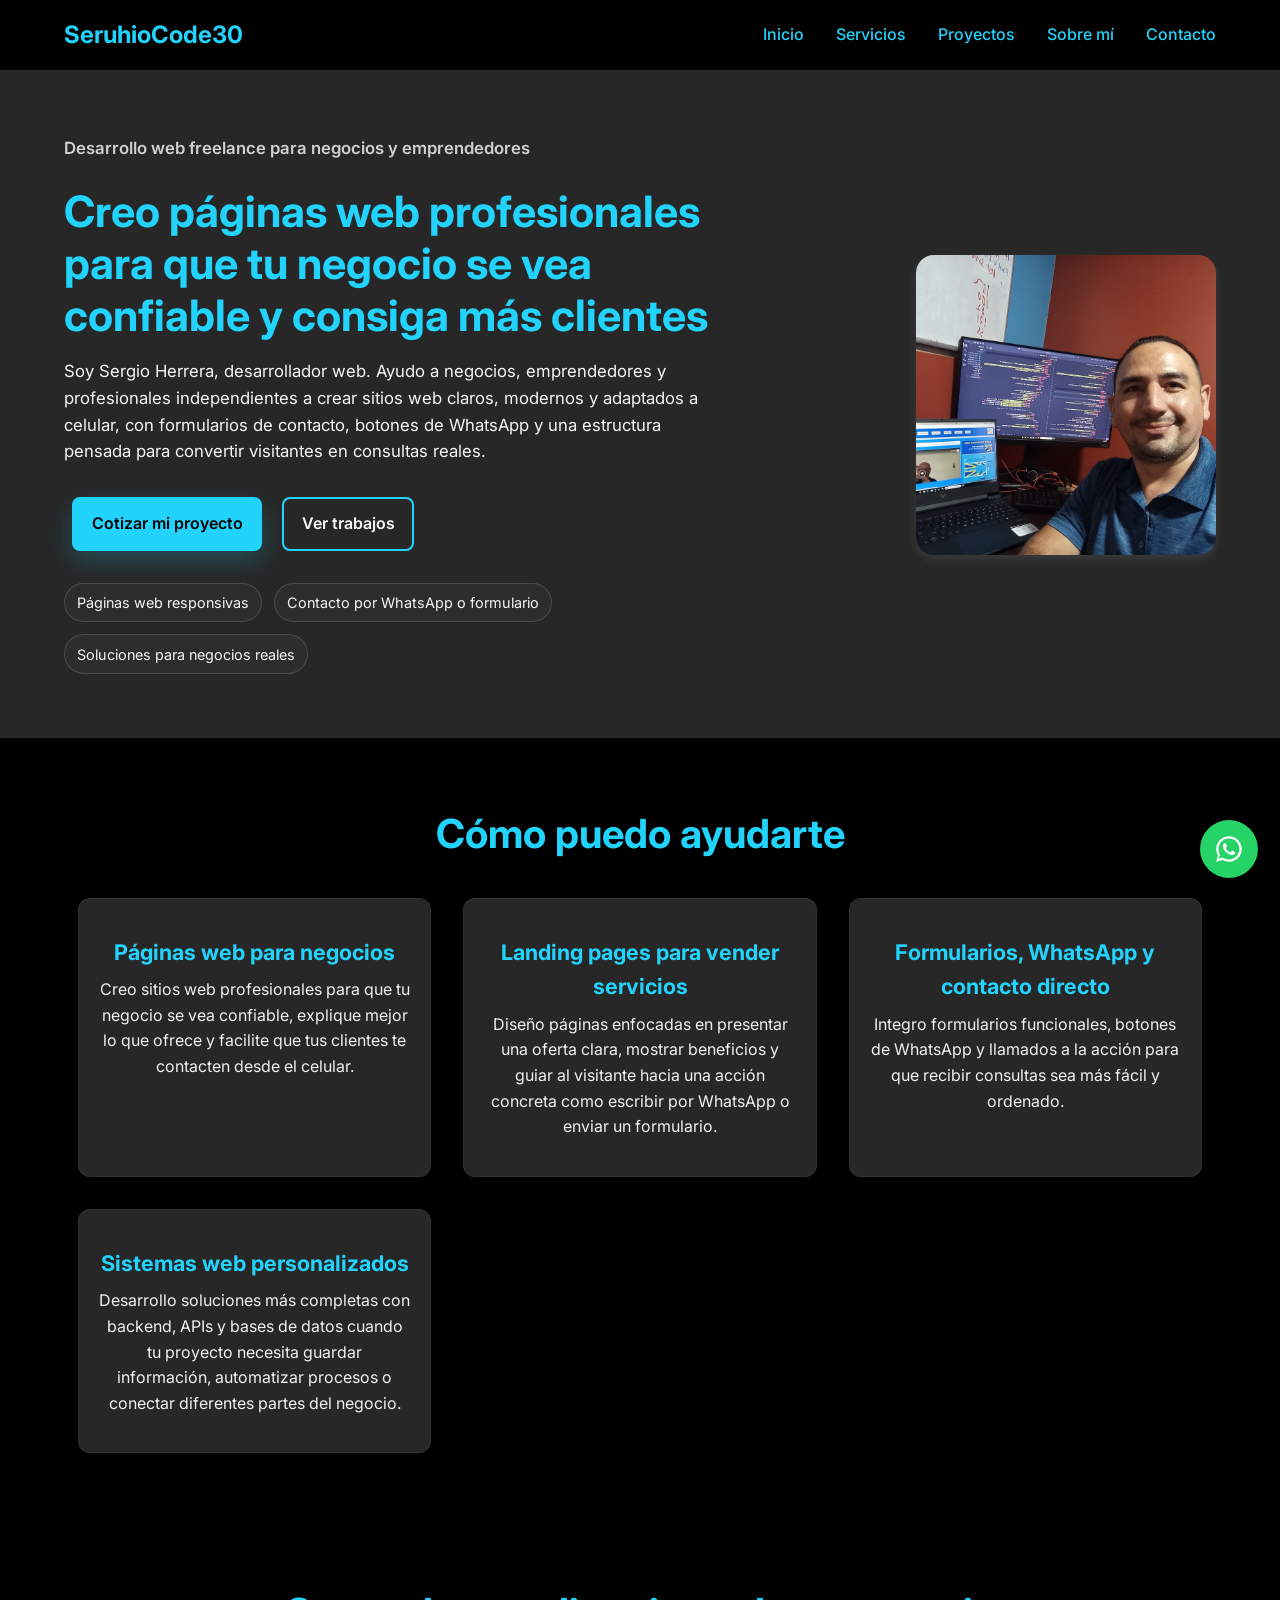
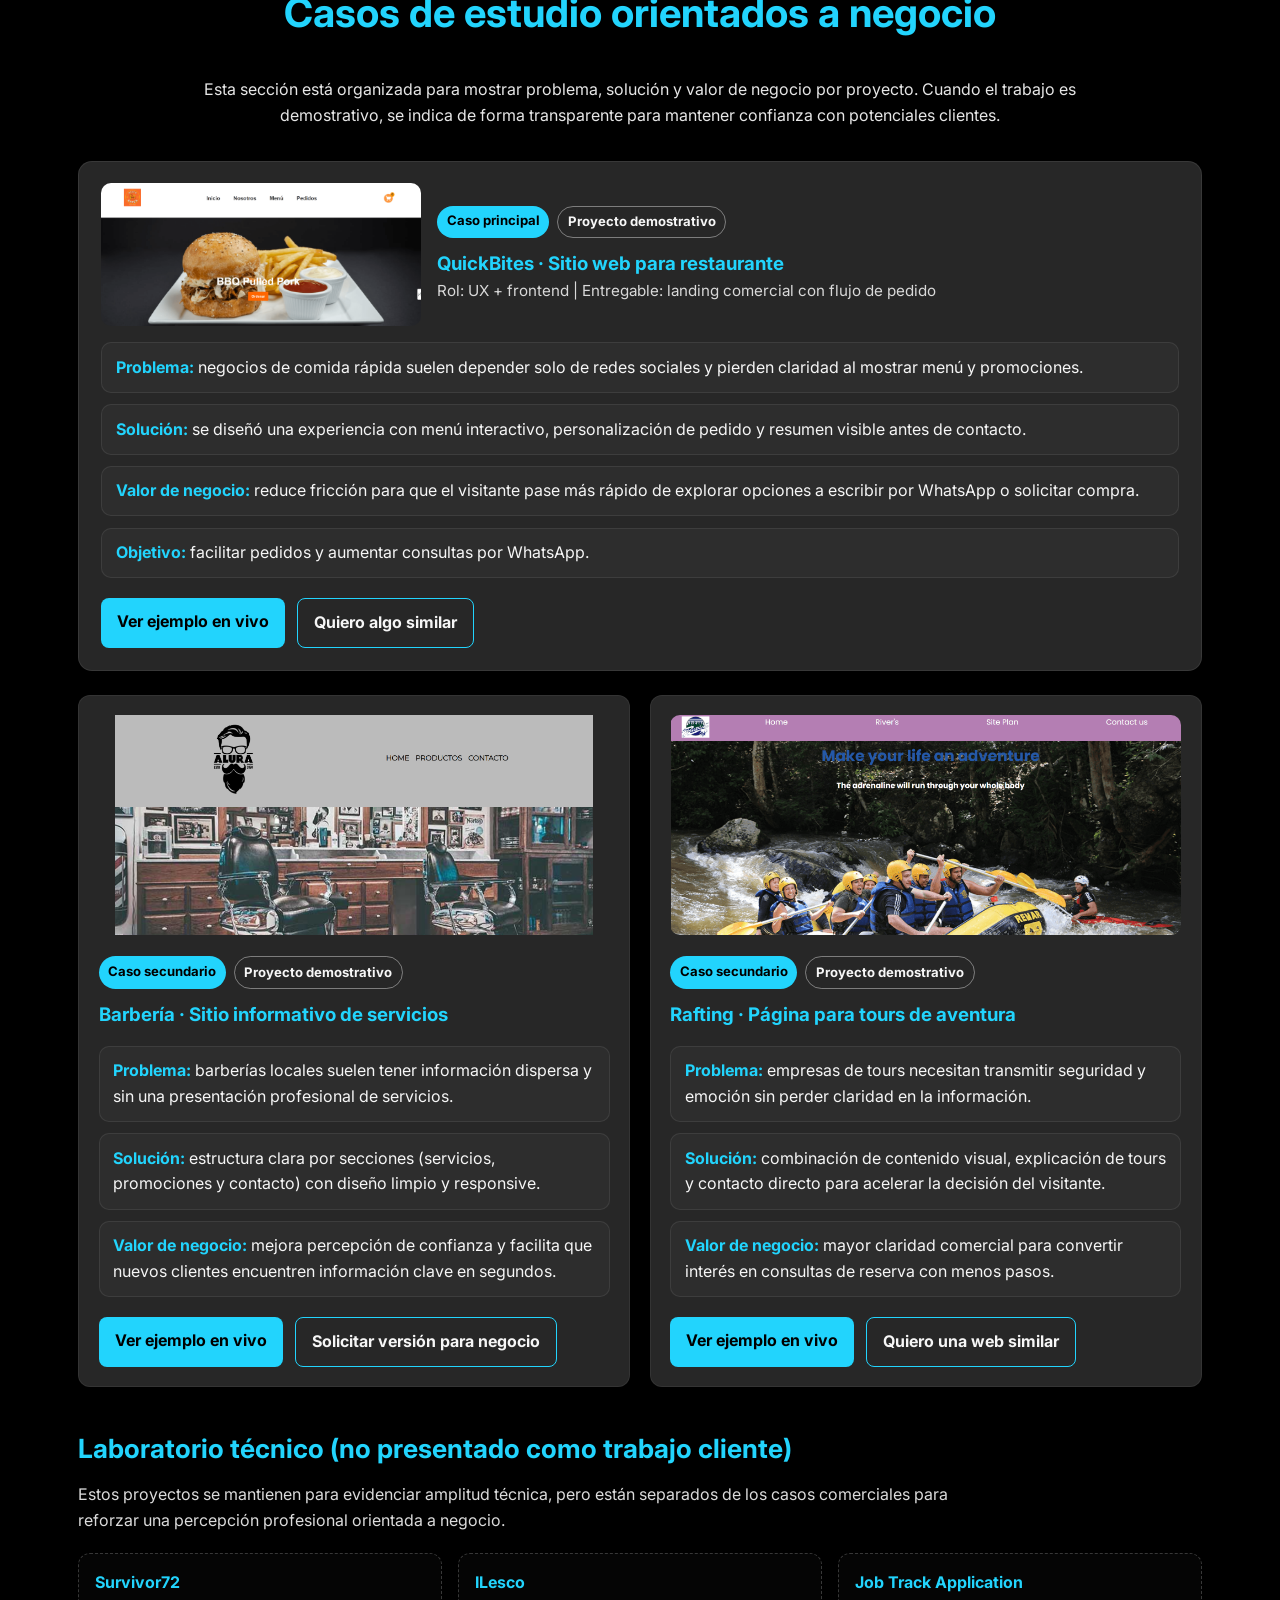
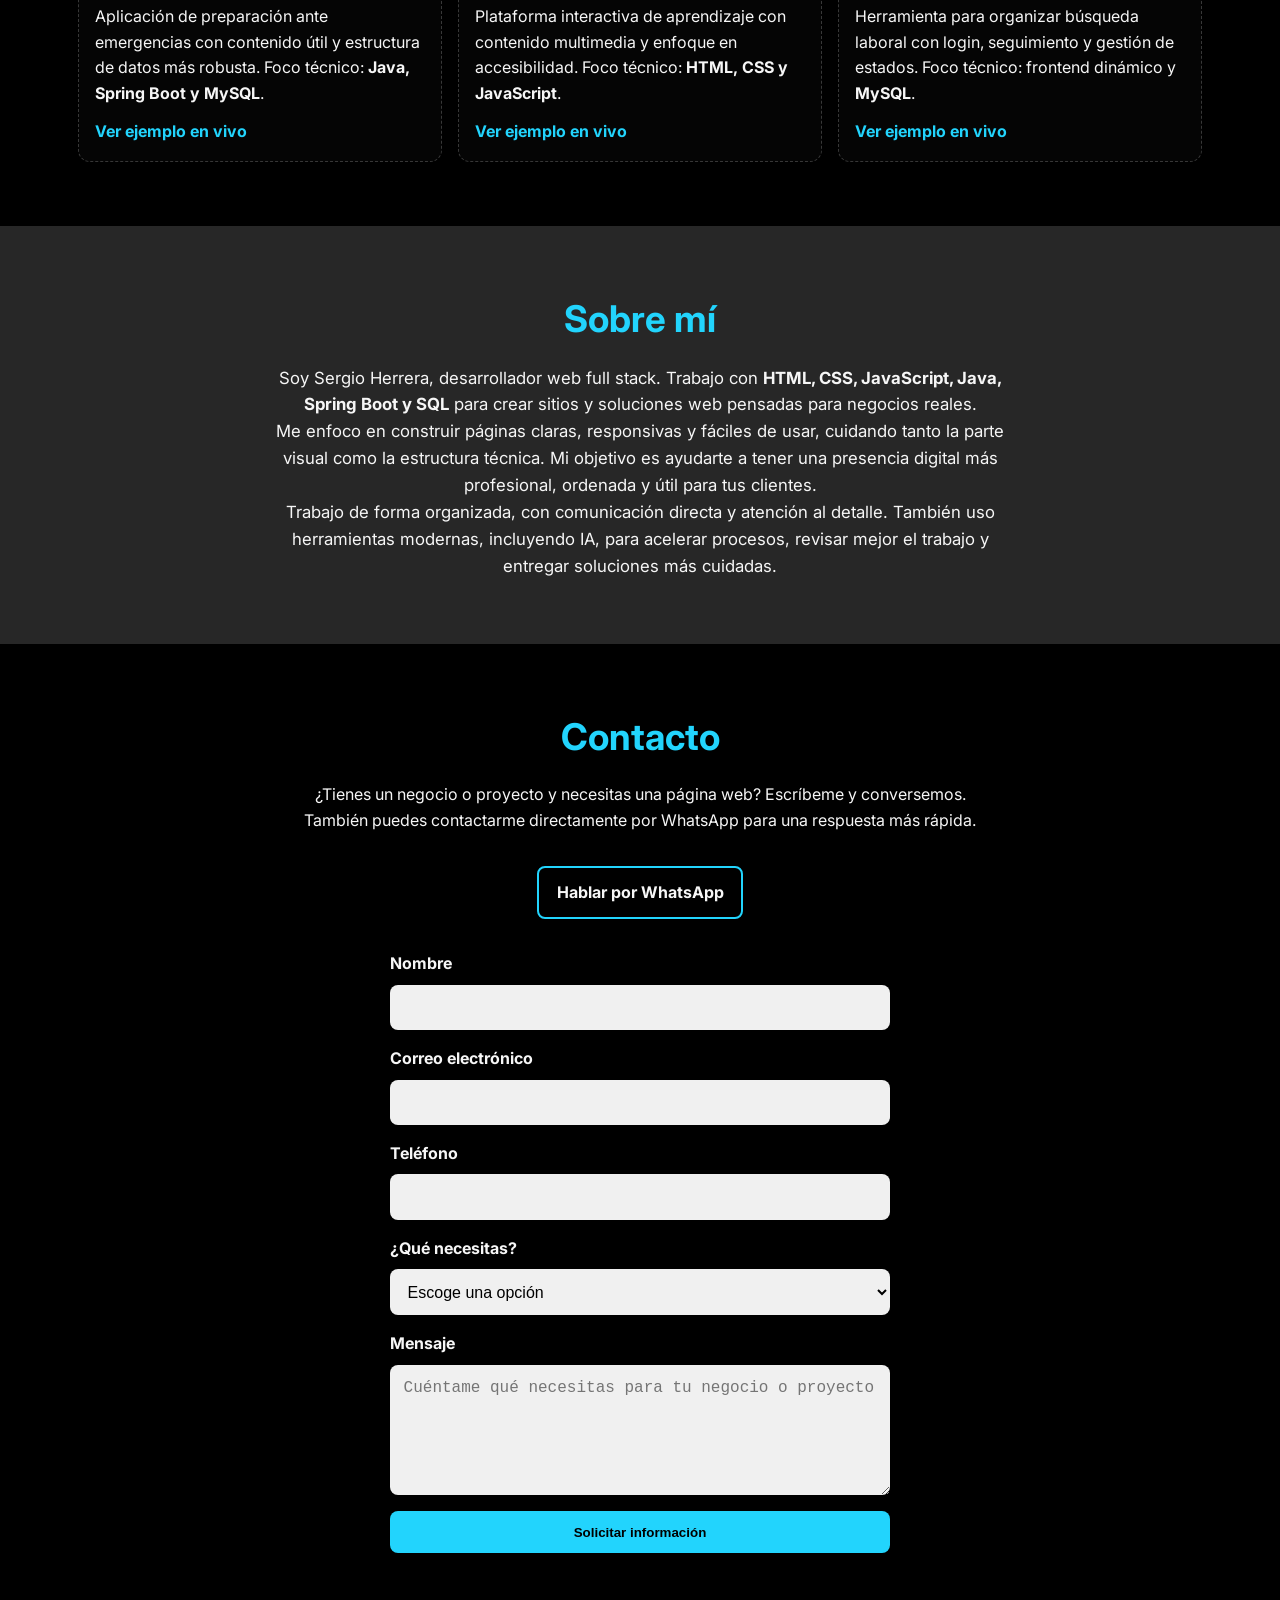
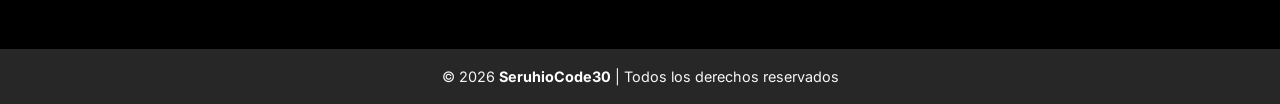
==== index.html @ 36b1eb0a "refactor: improve contact form call to action" ====
<!DOCTYPE html>
<html lang="es">

<head>
  <meta charset="UTF-8" />
  <meta name="viewport" content="width=device-width, initial-scale=1.0" />
  <meta name="description"
    content="Sergio Herrera crea páginas web modernas para negocios, landing pages y soluciones web con HTML, CSS, JavaScript y Spring Boot.">
  <title>Sergio Herrera | Desarrollo Web para Negocios</title>
  <link rel="stylesheet" href="styles/style.css" />
  <link rel="preconnect" href="https://fonts.googleapis.com" />
  <link rel="preconnect" href="https://fonts.gstatic.com" crossorigin />
  <link href="https://fonts.googleapis.com/css2?family=Inter:wght@400;600;700&display=swap" rel="stylesheet" />
  <script type="text/javascript">
    (function (c, l, a, r, i, t, y) {
      c[a] = c[a] || function () { (c[a].q = c[a].q || []).push(arguments) };
      t = l.createElement(r); t.async = 1; t.src = "https://www.clarity.ms/tag/" + i;
      y = l.getElementsByTagName(r)[0]; y.parentNode.insertBefore(t, y);
    })(window, document, "clarity", "script", "wt4g3isw88");
  </script>
</head>

<body>
  <header>
    <div class="container header">
      <h1 class="logo">SeruhioCode30</h1>
      <button id="hamburger"></button>
      <nav id="nav-menu">
        <ul class="nav-links">
          <li><a href="#inicio">Inicio</a></li>
          <li><a href="#servicios">Servicios</a></li>
          <li><a href="#proyectos">Proyectos</a></li>
          <li><a href="#about">Sobre mí</a></li>
          <li><a href="#contacto">Contacto</a></li>
        </ul>
      </nav>
    </div>
  </header>

  <section class="hero" id="inicio">
    <div class="container hero-content">
      <div class="hero-text">
        <p class="hero-kicker">Desarrollo web freelance para negocios y emprendedores</p>


        <h2>Creo páginas web profesionales para que tu negocio se vea confiable y consiga más clientes</h2>

        <p>
          Soy Sergio Herrera, desarrollador web. Ayudo a negocios, emprendedores y profesionales independientes
          a crear sitios web claros, modernos y adaptados a celular, con formularios de contacto, botones de WhatsApp
          y una estructura pensada para convertir visitantes en consultas reales.
        </p>

        <div class="hero-actions">
          <a class="btn-whatsapp"
            href="https://wa.me/50687733663?text=Hola%20Sergio,%20vi%20tu%20portafolio%20y%20quiero%20informaci%C3%B3n%20para%20un%20proyecto%20web"
            target="_blank">Cotizar mi proyecto</a>
          <a class="btn-secondary" href="#proyectos">Ver trabajos</a>
        </div>

        <ul class="hero-trust">
          <li>Páginas web responsivas</li>
          <li>Contacto por WhatsApp o formulario</li>
          <li>Soluciones para negocios reales</li>
        </ul>
      </div>

      <img src="assets/SergioProgramming.jpg" alt="Foto de Sergio Herrera" class="hero-img">


    </div>
  </section>


  <section class="services" id="servicios">
    <div class="container">
      <h2>Cómo puedo ayudarte</h2>
      <div class="projects-grid">
        <div class="project-card">
          <h3>Páginas web para negocios</h3>
          <p>
            Creo sitios web profesionales para que tu negocio se vea confiable, explique mejor lo que ofrece
            y facilite que tus clientes te contacten desde el celular.
          </p>
        </div>

        <div class="project-card">
          <h3>Landing pages para vender servicios</h3>
          <p>
            Diseño páginas enfocadas en presentar una oferta clara, mostrar beneficios y guiar al visitante
            hacia una acción concreta como escribir por WhatsApp o enviar un formulario.
          </p>
        </div>

        <div class="project-card">
          <h3>Formularios, WhatsApp y contacto directo</h3>
          <p>
            Integro formularios funcionales, botones de WhatsApp y llamados a la acción para que recibir
            consultas sea más fácil y ordenado.
          </p>
        </div>

        <div class="project-card">
          <h3>Sistemas web personalizados</h3>
          <p>
            Desarrollo soluciones más completas con backend, APIs y bases de datos cuando tu proyecto necesita
            guardar información, automatizar procesos o conectar diferentes partes del negocio.
          </p>
        </div>
      </div>
    </div>
  </section>

  <section class="projects" id="proyectos">
    <div class="container">
      <h2>Casos de estudio orientados a negocio</h2>
      <p class="projects-intro">
        Esta sección está organizada para mostrar problema, solución y valor de negocio por proyecto. Cuando el
        trabajo es demostrativo, se indica de forma transparente para mantener confianza con potenciales clientes.
      </p>

      <article class="featured-case">
        <div class="case-hero">
          <img class="project-img" src="assets/quickBites.png" alt="QuickBites">
          <div>
            <div class="case-badges">
              <span class="case-badge">Caso principal</span>
              <span class="case-badge case-badge-outline">Proyecto demostrativo</span>
            </div>
            <h3>QuickBites · Sitio web para restaurante</h3>
            <p class="case-meta">Rol: UX + frontend | Entregable: landing comercial con flujo de pedido</p>
          </div>
        </div>
        <ul class="case-points">
          <li><strong>Problema:</strong> negocios de comida rápida suelen depender solo de redes sociales y pierden
            claridad al mostrar menú y promociones.</li>
          <li><strong>Solución:</strong> se diseñó una experiencia con menú interactivo, personalización de pedido y
            resumen visible antes de contacto.</li>
          <li><strong>Valor de negocio:</strong> reduce fricción para que el visitante pase más rápido de explorar
            opciones a escribir por WhatsApp o solicitar compra.</li>
          <li><strong>Objetivo:</strong> facilitar pedidos y aumentar consultas por WhatsApp.</li>
        </ul>
        <div class="case-actions">
          <a href="https://seruhio30.github.io/Web-QuickBites-Frond-End/" target="_blank">Ver ejemplo en vivo</a>
          <a class="case-cta-secondary" href="#contacto">Quiero algo similar</a>
        </div>
      </article>

      <div class="case-grid">
        <article class="case-card">
          <img class="project-img" src="assets/barberia.png" alt="Barbería Alura">
          <div class="case-badges">
            <span class="case-badge">Caso secundario</span>
            <span class="case-badge case-badge-outline">Proyecto demostrativo</span>
          </div>
          <h3>Barbería · Sitio informativo de servicios</h3>
          <ul class="case-points">
            <li><strong>Problema:</strong> barberías locales suelen tener información dispersa y sin una presentación
              profesional de servicios.</li>
            <li><strong>Solución:</strong> estructura clara por secciones (servicios, promociones y contacto) con diseño
              limpio y responsive.</li>
            <li><strong>Valor de negocio:</strong> mejora percepción de confianza y facilita que nuevos clientes
              encuentren información clave en segundos.</li>
          </ul>
          <div class="case-actions">
            <a href="https://seruhio30.github.io/Barberia/aula%201/index.html" target="_blank">Ver ejemplo en vivo</a>
            <a class="case-cta-secondary" href="#contacto">Solicitar versión para negocio</a>
          </div>
        </article>

        <article class="case-card">
          <img class="project-img" src="assets/rafting-min.png" alt="Rafting">
          <div class="case-badges">
            <span class="case-badge">Caso secundario</span>
            <span class="case-badge case-badge-outline">Proyecto demostrativo</span>
          </div>
          <h3>Rafting · Página para tours de aventura</h3>
          <ul class="case-points">
            <li><strong>Problema:</strong> empresas de tours necesitan transmitir seguridad y emoción sin perder
              claridad en la información.</li>
            <li><strong>Solución:</strong> combinación de contenido visual, explicación de tours y contacto directo para
              acelerar la decisión del visitante.</li>
            <li><strong>Valor de negocio:</strong> mayor claridad comercial para convertir interés en consultas de
              reserva con menos pasos.</li>
          </ul>
          <div class="case-actions">
            <a href="https://seruhio30.github.io/BYU-WDD130/wwr/index.html" target="_blank">Ver ejemplo en vivo</a>
            <a class="case-cta-secondary" href="#contacto">Quiero una web similar</a>
          </div>
        </article>
      </div>

      <section class="labs-section" aria-label="Laboratorio técnico">
        <h3>Laboratorio técnico (no presentado como trabajo cliente)</h3>
        <p class="labs-intro">
          Estos proyectos se mantienen para evidenciar amplitud técnica, pero están separados de los casos
          comerciales para reforzar una percepción profesional orientada a negocio.
        </p>
        <div class="labs-grid">
          <article class="lab-card">
            <h4>Survivor72</h4>
            <p>
              Aplicación de preparación ante emergencias con contenido útil y estructura de datos más robusta.
              Foco técnico: <strong>Java, Spring Boot y MySQL</strong>.
            </p>
            <a class="lab-link" href="https://seruhio30.github.io/Survival-front-end/" target="_blank">Ver ejemplo en
              vivo</a>
          </article>

          <article class="lab-card">
            <h4>ILesco</h4>
            <p>
              Plataforma interactiva de aprendizaje con contenido multimedia y enfoque en accesibilidad.
              Foco técnico: <strong>HTML, CSS y JavaScript</strong>.
            </p>
            <a class="lab-link" href="https://seruhio30.github.io/ILesco/" target="_blank">Ver ejemplo en vivo</a>
          </article>

          <article class="lab-card">
            <h4>Job Track Application</h4>
            <p>
              Herramienta para organizar búsqueda laboral con login, seguimiento y gestión de estados.
              Foco técnico: frontend dinámico y <strong>MySQL</strong>.
            </p>
            <a class="lab-link" href="https://seruhio30.github.io/Job-Track-Application-Front-End/" target="_blank">Ver
              ejemplo en vivo</a>
          </article>
        </div>
      </section>
    </div>
  </section>

  <section class="about" id="about">
    <h2>Sobre mí</h2>
    <p>
      Soy Sergio Herrera, desarrollador web full stack. Trabajo con <strong>HTML, CSS, JavaScript, Java,
        Spring Boot y SQL</strong> para crear sitios y soluciones web pensadas para negocios reales.
    </p>
    <p>
      Me enfoco en construir páginas claras, responsivas y fáciles de usar, cuidando tanto la parte visual como
      la estructura técnica. Mi objetivo es ayudarte a tener una presencia digital más profesional, ordenada y útil
      para tus clientes.
    </p>
    <p>
      Trabajo de forma organizada, con comunicación directa y atención al detalle. También uso herramientas modernas,
      incluyendo IA, para acelerar procesos, revisar mejor el trabajo y entregar soluciones más cuidadas.
    </p>
  </section>

  <section class="contact" id="contacto">
    <h2>Contacto</h2>
    <p style="text-align:center; max-width:700px; margin:0 auto 2rem;">
      ¿Tienes un negocio o proyecto y necesitas una página web? Escríbeme y conversemos.
      También puedes contactarme directamente por WhatsApp para una respuesta más rápida.
    </p>

    <div style="text-align:center; margin-bottom:2rem;">
      <a class="btn-whatsapp"
        href="https://wa.me/50687733663?text=Hola%20Sergio,%20quiero%20informaci%C3%B3n%20sobre%20una%20p%C3%A1gina%20web"
        target="_blank">Hablar por WhatsApp</a>
    </div>

    <form id="formulario-de-contacto" class="contact-form">
      <div class="form-group">
        <label for="nombre">Nombre</label>
        <input type="text" id="nombre" required>
      </div>
      <div class="form-group">
        <label for="email">Correo electrónico</label>
        <input type="email" id="email" required>
      </div>
      <div class="form-group">
        <label for="telefono">Teléfono</label>
        <input type="text" id="telefono">
      </div>
      <div class="form-group">
        <label for="categoria">¿Qué necesitas?</label>
        <select id="categoria" name="categoria">
          <option value="" disabled selected>Escoge una opción</option>
          <option value="pagina-web">Página web para negocio</option>
          <option value="landing-page">Landing page</option>
          <option value="backend">Desarrollo Backend</option>
          <option value="api">Integración de APIs</option>
          <option value="otros">Otros</option>
        </select>
      </div>

      <div class="form-group">
        <label for="mensaje">Mensaje</label>
        <textarea id="mensaje" rows="5" required
          placeholder="Cuéntame qué necesitas para tu negocio o proyecto"></textarea>
      </div>
      <button type="submit" class="btn">Solicitar información</button>
      <div id="loader" class="loader hidden"></div>
      <div id="success-check" class="success-check hidden">✔</div>
    </form>
  </section>

  <footer>
    <div class="container">
      <p>
        &copy; 2026
        <a href="https://seruhio30.github.io/Portfolio-SeruhioCode30-Front-End/" target="_blank">SeruhioCode30</a>
        | Todos los derechos reservados
      </p>
    </div>
  </footer>

  <script src="script/index.js" defer></script>

  <a href="https://wa.me/50687733663?text=Hola%20Sergio,%20vi%20tu%20portafolio%20y%20quiero%20m%C3%A1s%20informaci%C3%B3n"
    class="whatsapp-float" target="_blank" aria-label="Chat en WhatsApp">
    <img src="assets/whatsapp.svg" alt="WhatsApp" />
  </a>

</body>

</html>
---- styles/style.css ----
:root {
  --color-primario: #000000;
  --color-secundario: #F6F6F6;
  --color-terciario: #22D4FD;
  --color-cuarto: #1158fc;
  --color-hover: #272727;
}

/* Reset */
* {
  margin: 0;
  padding: 0;
  box-sizing: border-box;
}

html {
  scroll-behavior: smooth;
}

body {
  font-family: 'Inter', sans-serif;
  background-color: var(--color-primario);
  color: var(--color-secundario);
  line-height: 1.6;
}

.container {
  width: 90%;
  max-width: 1200px;
  margin: auto;
}

/* Header */
header {
  background-color: var(--color-primario);
  color: var(--color-secundario);
  padding: 1rem 0;
  border-bottom: 1px solid var(--color-hover);
  position: sticky;
  top: 0;
  z-index: 1000;
}

.header {
  display: flex;
  justify-content: space-between;
  align-items: center;
}

.logo {
  font-size: 1.5rem;
  font-weight: bold;
  color: var(--color-terciario);
}

/* NAV MOBILE */
#nav-menu {
  display: none;
  width: 100%;
  background: var(--color-primario);
  padding-bottom: 1rem;
}

#nav-menu.open {
  display: block;
  animation: slideDown 0.3s ease;
}

#nav-menu.open .nav-links {
  display: flex;
  flex-direction: column;
  gap: 1rem;
  text-align: center;
}

/* Botón hamburguesa */
#hamburger {
  font-size: 1.8rem;
  background: none;
  border: none;
  color: var(--color-terciario);
  cursor: pointer;
  position: absolute;
  top: 1rem;
  right: 2rem;
  z-index: 10;
}

.nav-links {
  display: none;
  flex-direction: column;
  list-style: none;
  gap: 1rem;
}

.nav-links a {
  text-decoration: none;
  color: var(--color-terciario);
  font-weight: 500;
  transition: color 0.3s ease;
}

.nav-links a:hover {
  color: var(--color-secundario);
}

#hamburger::before {
  content: "☰";
}

#hamburger.open::before {
  content: "❎";
}

#nav-menu.open .nav-links {
  display: flex;
  text-align: center;
}

@keyframes slideDown {
  from {
    opacity: 0;
    transform: translateY(-10px);
  }
  to {
    opacity: 1;
    transform: translateY(0);
  }
}

/**************** Hero *****************/
.hero {
  background-color: var(--color-hover);
  padding: 4rem 0;
}

.hero-content {
  display: flex;
  flex-direction: column-reverse;
  align-items: center;
  gap: 2.5rem;
}

.hero-text {
  text-align: center;
}

.hero-kicker {
  margin-bottom: 0.75rem;
  color: var(--color-secundario);
  font-size: 0.95rem;
  font-weight: 600;
  opacity: 0.82;
}

.hero-text h2 {
  font-size: 2rem;
  color: var(--color-terciario);
  margin-bottom: 1rem;
  line-height: 1.2;
}

.hero-text p {
  max-width: 650px;
  margin: 0 auto 1.5rem;
  font-size: 1.05rem;
}

.hero-actions {
  text-align: center;
  margin-bottom: 1.5rem;
}

.hero-actions a {
  display: inline-block;
  margin: 0.5rem;
  padding: 0.75rem 1.1rem;
  border: 2px solid var(--color-terciario);
  border-radius: 8px;
  color: var(--color-secundario);
  text-decoration: none;
  font-weight: 600;
  transition: background-color 0.3s ease, transform 0.2s ease;
}

.hero-actions a:hover {
  background-color: var(--color-primario);
  transform: translateY(-2px);
}

.hero-actions .btn-whatsapp {
  background-color: var(--color-terciario);
  color: var(--color-primario);
  box-shadow: 0 10px 24px rgba(34, 212, 253, 0.22);
}

.hero-actions .btn-whatsapp:hover {
  background-color: #11bde3;
  box-shadow: 0 14px 30px rgba(34, 212, 253, 0.32);
}

.hero-actions .btn-secondary {
  background-color: transparent;
}

.hero-trust {
  display: flex;
  flex-wrap: wrap;
  justify-content: center;
  gap: 0.75rem;
  list-style: none;
}

.hero-trust li {
  padding: 0.45rem 0.75rem;
  border: 1px solid rgba(255, 255, 255, 0.14);
  border-radius: 999px;
  color: var(--color-secundario);
  font-size: 0.9rem;
  background-color: rgba(255, 255, 255, 0.03);
}

.hero-img {
  width: 250px;
  aspect-ratio: 1;
  object-fit: cover;
  object-position: center;
  border-radius: 18px;
  box-shadow: 0 4px 10px rgba(255, 255, 255, 0.1);
}

/************* Services *************/
.services {
  padding: 4rem 1rem;
  text-align: center;
}

.services h2 {
  font-size: 2.5rem;
  color: var(--color-terciario);
  margin-bottom: 2rem;
}

/************* Projects *************/
.projects {
  padding: 4rem 1rem;
  text-align: center;
}

.projects h2 {
  font-size: 2.5rem;
  color: var(--color-terciario);
  margin-bottom: 2rem;
}
.projects-intro {
  max-width: 900px;
  margin: 0 auto 2rem;
  color: #e6e6e6;
}

.featured-case {
  background-color: var(--color-hover);
  border: 1px solid rgba(255, 255, 255, 0.08);
  border-radius: 14px;
  padding: 1.35rem;
  text-align: left;
  box-shadow: 0 6px 16px rgba(0, 0, 0, 0.28);
}

.case-hero {
  display: flex;
  flex-direction: column;
  gap: 1rem;
}

.case-hero .project-img {
  max-height: 280px;
  object-fit: cover;
  border-radius: 10px;
}

.case-badges {
  display: flex;
  flex-wrap: wrap;
  gap: 0.5rem;
  margin-bottom: 0.7rem;
}

.case-badge {
  font-size: 0.82rem;
  font-weight: 700;
  padding: 0.3rem 0.6rem;
  border-radius: 999px;
  background-color: var(--color-terciario);
  color: #000;
}

.case-badge-outline {
  background-color: transparent;
  color: var(--color-secundario);
  border: 1px solid rgba(255, 255, 255, 0.4);
}

.featured-case h3,
.case-card h3 {
  color: var(--color-terciario);
}

.case-meta {
  color: #d9d9d9;
  font-size: 0.95rem;
}

.case-points {
  list-style: none;
  margin: 1rem 0 1.25rem;
  display: grid;
  gap: 0.7rem;
}

.case-points li {
  background-color: rgba(255, 255, 255, 0.03);
  border: 1px solid rgba(255, 255, 255, 0.08);
  border-radius: 10px;
  padding: 0.72rem 0.85rem;
}

.case-points strong {
  color: var(--color-terciario);
}

.case-actions {
  display: flex;
  flex-wrap: wrap;
  gap: 0.75rem;
}

.case-actions a {
  text-decoration: none;
  background: var(--color-terciario);
  color: #000;
  font-weight: 700;
  padding: 0.7rem 1rem;
  border-radius: 8px;
  transition: background 0.3s ease, transform 0.2s ease;
}

.case-actions a:hover {
  background: #11bde3;
  transform: translateY(-1px);
}

.case-actions .case-cta-secondary {
  background-color: transparent;
  color: var(--color-secundario);
  border: 1px solid var(--color-terciario);
}

.case-actions .case-cta-secondary:hover {
  background-color: var(--color-primario);
}

.case-grid {
  display: grid;
  grid-template-columns: 1fr;
  gap: 1.25rem;
  margin-top: 1.5rem;
}

.case-card {
  background-color: var(--color-hover);
  border-radius: 12px;
  border: 1px solid rgba(255, 255, 255, 0.06);
  padding: 1.2rem;
  text-align: left;
}

.case-card .project-img {
  max-height: 220px;
  object-fit: contain;
  margin-bottom: 0.85rem;
}

.labs-section {
  margin-top: 2.5rem;
  text-align: left;
}

.labs-section h3 {
  color: var(--color-terciario);
  font-size: 1.65rem;
  margin-bottom: 0.8rem;
}

.labs-intro {
  color: #dbdbdb;
  max-width: 880px;
  margin-bottom: 1.2rem;
}

.labs-grid {
  display: grid;
  grid-template-columns: 1fr;
  gap: 1rem;
}

.lab-card {
  background-color: rgba(255, 255, 255, 0.02);
  border: 1px dashed rgba(255, 255, 255, 0.2);
  border-radius: 12px;
  padding: 1rem;
}

.lab-card h4 {
  color: var(--color-terciario);
  margin-bottom: 0.55rem;
}

.lab-card p {
  margin-bottom: 0.8rem;
}

.lab-link {
  color: var(--color-terciario);
  text-decoration: none;
  font-weight: 700;
}

.lab-link:hover {
  color: var(--color-secundario);
}

.projects-grid {
  display: grid;
  grid-template-columns: repeat(auto-fit, minmax(300px, 1fr));
  gap: 2rem;
  max-width: 1200px;
  margin: 0 auto;
}

.project-card {
  background-color: var(--color-hover);
  border-radius: 12px;
  padding: 1.25rem;
  box-shadow: 0 4px 12px rgba(0, 0, 0, 0.25);
  display: flex;
  flex-direction: column;
  transition: transform 0.25s ease, box-shadow 0.25s ease;
  border: 1px solid rgba(255, 255, 255, 0.05);
}

.project-card:hover {
  transform: translateY(-6px);
  box-shadow: 0 8px 20px rgba(0, 0, 0, 0.35);
}

.project-card h3 {
  color: var(--color-terciario);
  margin: 1rem 0 0.5rem;
  font-size: 1.35rem;
}

.project-card p {
  color: #f1f1f1;
  margin-bottom: 1rem;
  line-height: 1.6;
  flex-grow: 1;
}

.project-img {
  width: 100%;
  height: auto;
  max-height: 250px;
  object-fit: contain;
  border-radius: 10px;
}

.project-card a {
  margin-top: auto;
  text-decoration: none;
  background: var(--color-terciario);
  color: #000;
  font-weight: bold;
  padding: 0.7rem 1rem;
  border-radius: 8px;
  transition: background 0.3s ease, transform 0.2s ease;
  display: inline-block;
}

.project-card a:hover {
  background: #11bde3;
  transform: translateY(-1px);
}

/************* About *************/
.about {
  padding: 4rem 1rem;
  background-color: var(--color-hover);
  text-align: center;
}

.about h2 {
  color: var(--color-terciario);
  margin-bottom: 1rem;
  font-size: 2.3rem;
}

.about p {
  max-width: 750px;
  margin: auto;
  font-size: 1.05rem;
}

/************* Contact *************/
.contact {
  padding: 4rem 1rem;
  text-align: center;
}

.contact h2 {
  color: var(--color-terciario);
  margin-bottom: 1rem;
  font-size: 2.3rem;
}

.contact-form {
  display: flex;
  flex-direction: column;
  gap: 1rem;
  margin: 2rem auto;
  width: 90%;
  max-width: 500px;
}

.form-group {
  display: flex;
  flex-direction: column;
  text-align: left;
}

.form-group label {
  margin-bottom: 0.5rem;
  color: var(--color-secundario);
  font-weight: bold;
}

.form-group input,
.form-group textarea,
.form-group select {
  padding: 0.85rem;
  border-radius: 8px;
  border: none;
  font-size: 1rem;
  background-color: #f0f0f0;
  color: #000;
}

.form-group textarea {
  resize: vertical;
  min-height: 130px;
}

.contact .btn {
  background-color: var(--color-terciario);
  color: var(--color-primario);
  border: none;
  border-radius: 8px;
  padding: 0.85rem 1.5rem;
  font-weight: bold;
  cursor: pointer;
  transition: background-color 0.3s ease, transform 0.2s ease;
}

.contact .btn:hover {
  background-color: #1bb6e0;
  transform: translateY(-1px);
}

.btn-whatsapp {
  display: inline-block;
  margin: 0 0.5rem;
  padding: 0.75rem 1.1rem;
  border: 2px solid var(--color-terciario);
  color: var(--color-secundario);
  text-decoration: none;
  border-radius: 8px;
  font-weight: 700;
  transition: background 0.3s ease, transform 0.2s ease;
}

.btn-whatsapp:hover {
  background-color: var(--color-primario);
  transform: translateY(-2px);
}

/* Botón flotante de WhatsApp */
.whatsapp-float {
  position: fixed;
  bottom: 22px;
  right: 22px;
  width: 58px;
  height: 58px;
  background-color: #25D366;
  border-radius: 50%;
  display: flex;
  justify-content: center;
  align-items: center;
  box-shadow: 0 4px 10px rgba(0, 0, 0, 0.3);
  z-index: 999;
  transition: transform 0.25s ease, box-shadow 0.25s ease;
}

.whatsapp-float img {
  width: 32px;
  height: 32px;
}

.whatsapp-float:hover {
  transform: scale(1.08);
  box-shadow: 0 6px 14px rgba(0, 0, 0, 0.35);
}

/* Spinner */
.loader {
  border: 4px solid rgba(255,255,255,0.2);
  border-top: 4px solid var(--color-terciario);
  border-radius: 50%;
  width: 36px;
  height: 36px;
  animation: spin 0.7s linear infinite;
  margin: 15px auto;
}

@keyframes spin {
  0% { transform: rotate(0deg); }
  100% { transform: rotate(360deg); }
}

/* Check final */
.success-check {
  font-size: 2.2rem;
  color: #4ade80;
  font-weight: bold;
  text-align: center;
  margin-top: 12px;
}

.hidden {
  display: none;
}

/* Botón enviando */
.btn.loading {
  background-color: #0a3cba;
  cursor: wait;
}

.btn.success {
  background-color: #4ade80;
  color: #000;
}

/************* Footer *************/
footer {
  background-color: var(--color-hover);
  color: var(--color-secundario);
  text-align: center;
  padding: 1rem;
  font-size: 0.9rem;
}

footer a {
  color: #ffffff;
  font-weight: 700;
  text-decoration: none;
}
footer a:hover {
  text-decoration: underline;
}
/************* Responsive *************/
@media (min-width: 768px) {
  #nav-menu {
    display: block;
    width: auto;
    padding-bottom: 0;
  }

  .nav-links {
    display: flex;
    flex-direction: row;
    gap: 2rem;
  }

  #hamburger {
    display: none;
  }

  .hero-content {
    flex-direction: row;
    justify-content: space-between;
    text-align: left;
  }

  .hero-text {
    text-align: left;
    max-width: 650px;
  }

  .hero-text p {
    margin: 0 0 1.5rem;
  }

  .hero-actions {
    text-align: left;
  }

  .hero-trust {
    justify-content: flex-start;
  }

  .projects-grid {
    grid-template-columns: repeat(2, 1fr);
  }

  .featured-case .case-hero {
    flex-direction: row;
    align-items: center;
  }

  .featured-case .case-hero .project-img {
    max-width: 320px;
  }

  .case-grid {
    grid-template-columns: repeat(2, 1fr);
  }

  .labs-grid {
    grid-template-columns: repeat(2, 1fr);
  }
}

@media (min-width: 1024px) {
  .hero-text h2 {
    font-size: 2.7rem;
  }

  .hero-img {
    width: 300px;
  }

  .projects-grid {
    grid-template-columns: repeat(3, 1fr);
  }

  .labs-grid {
    grid-template-columns: repeat(3, 1fr);
  }
}
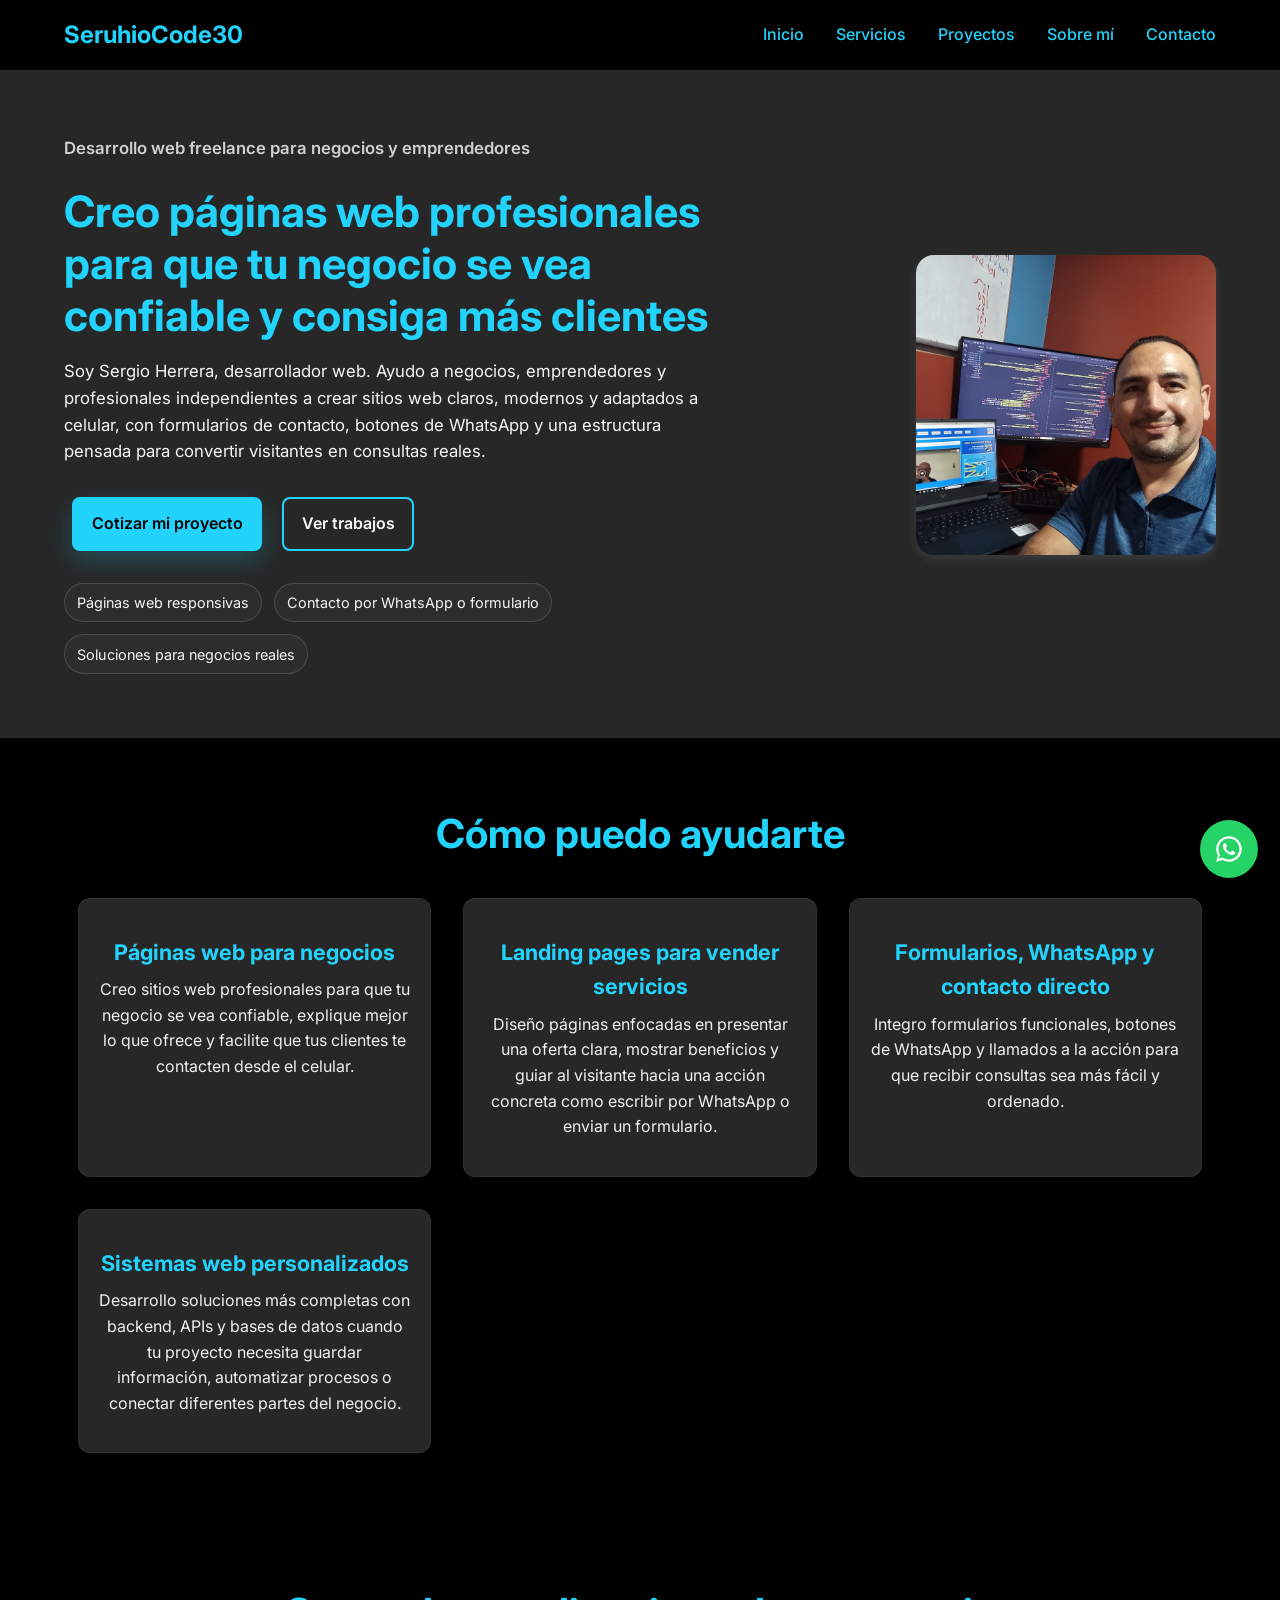
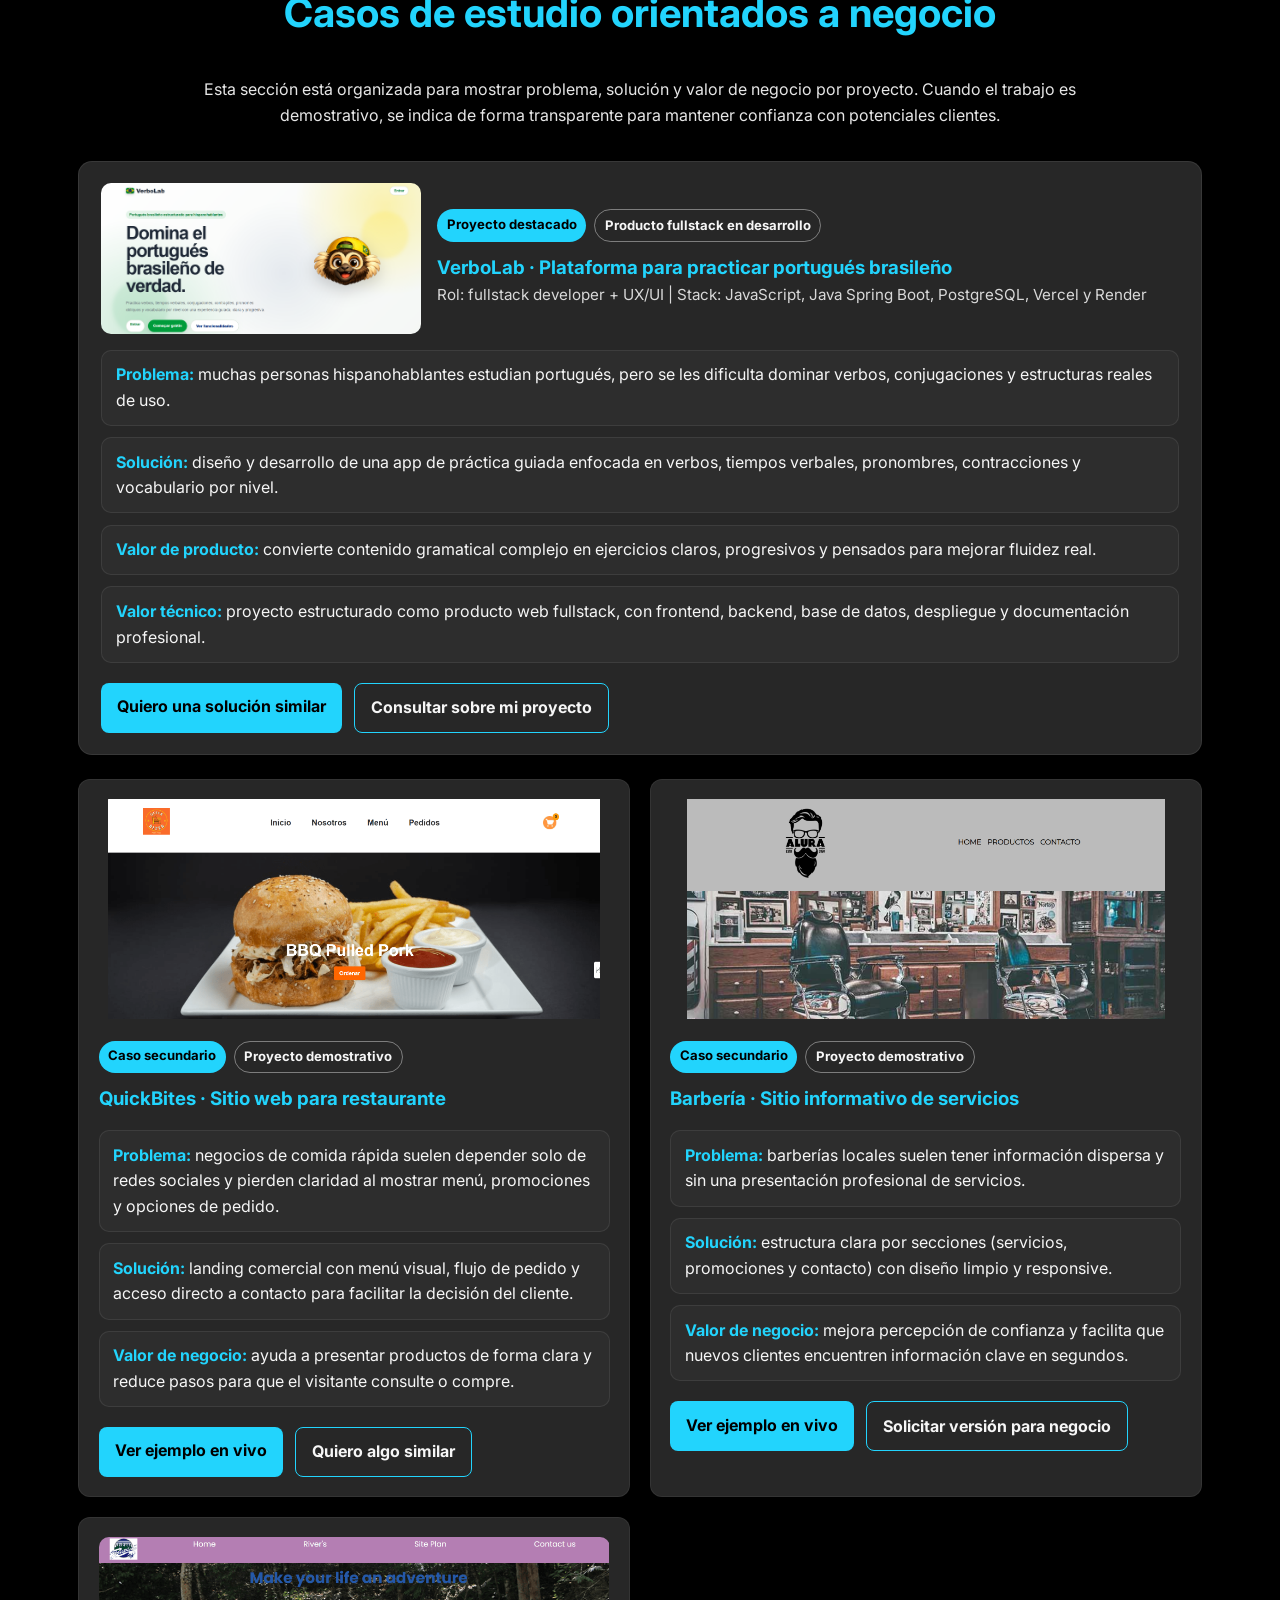
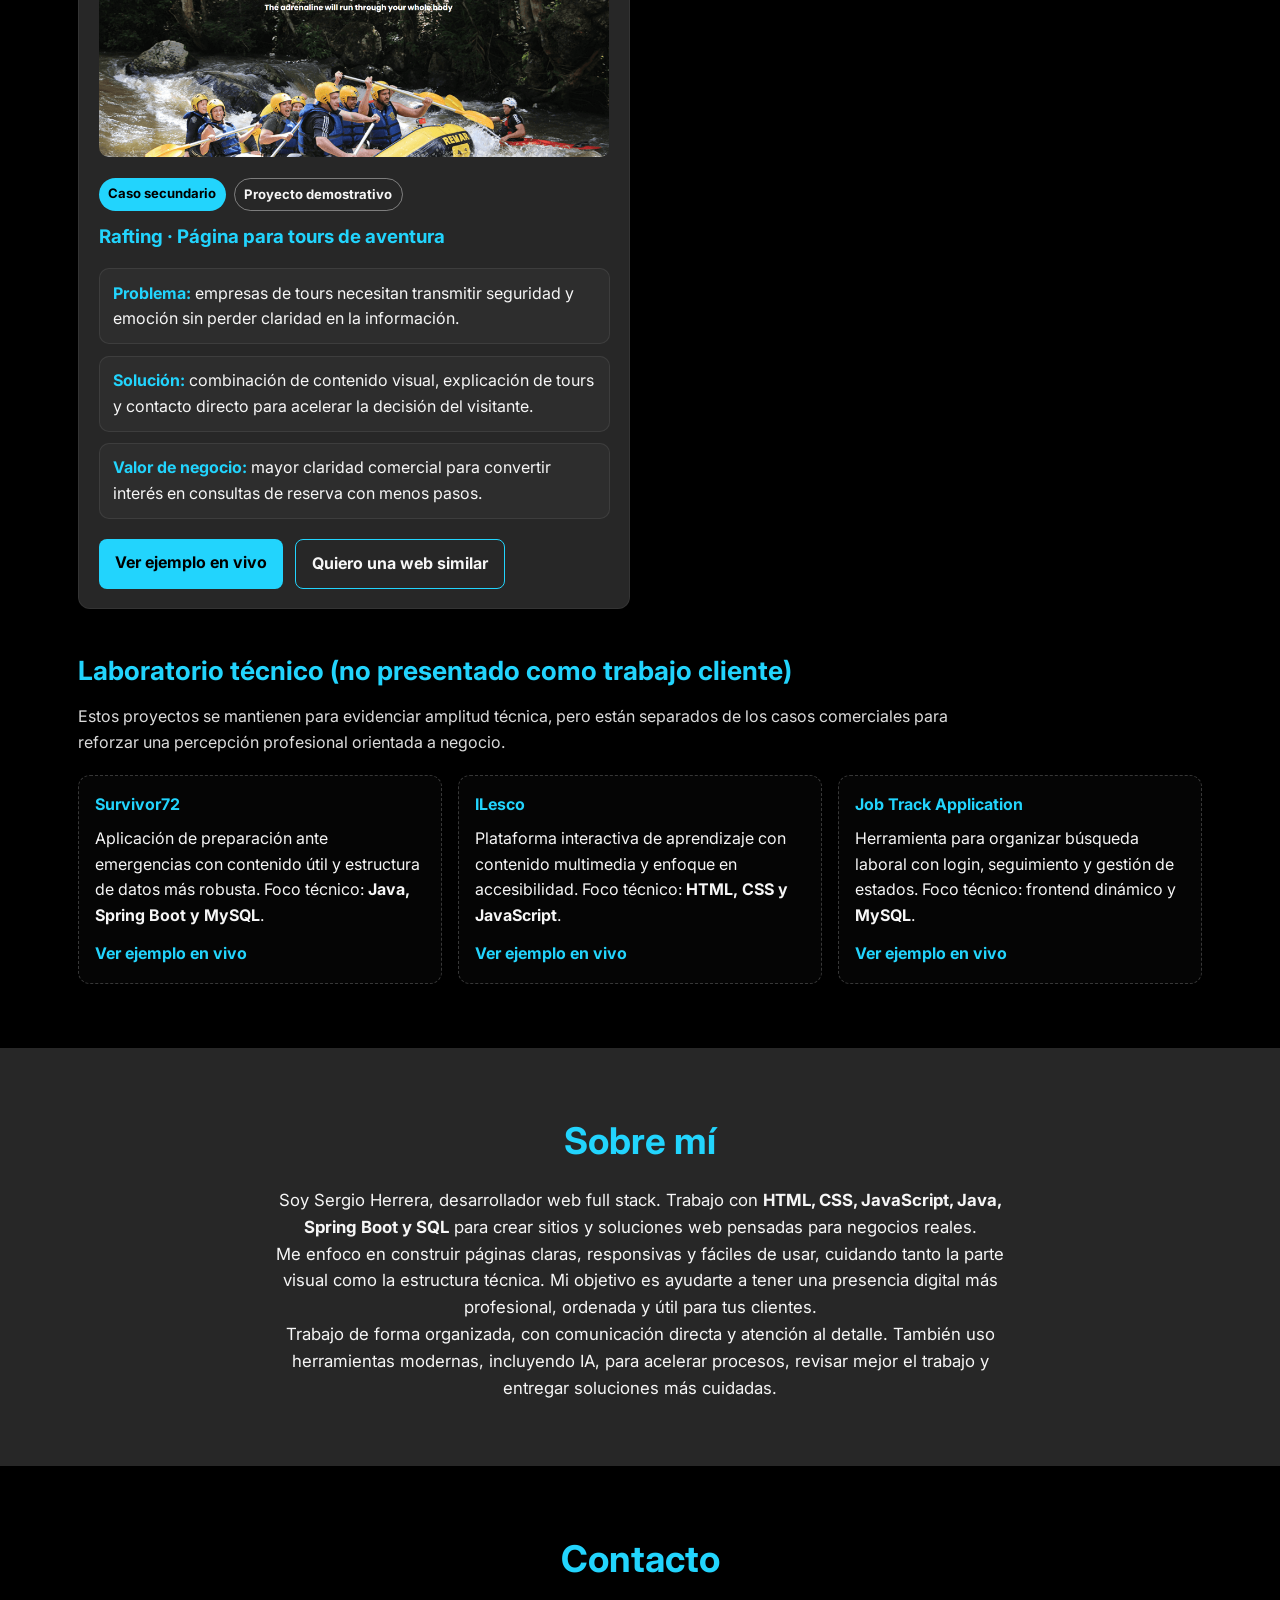
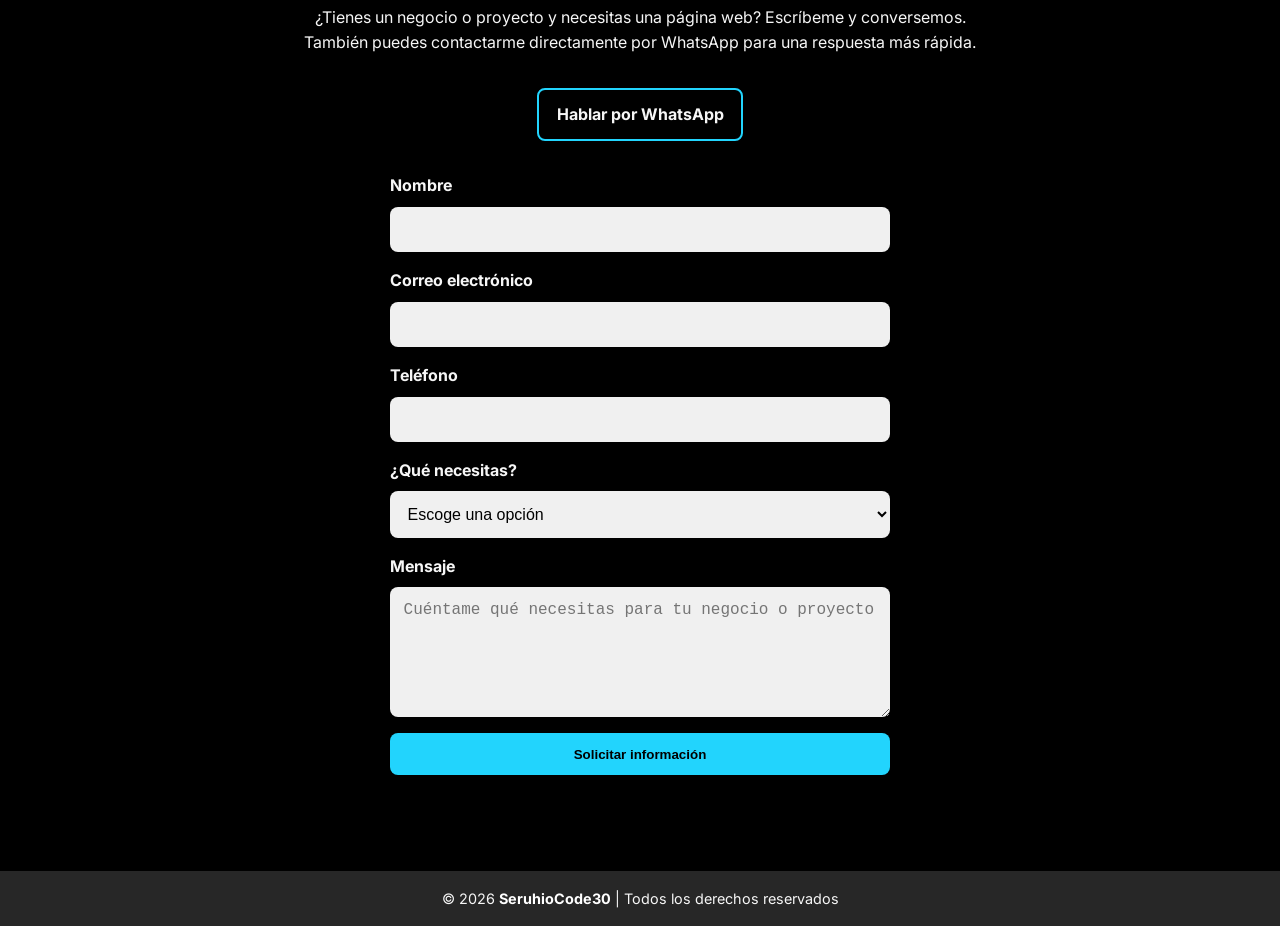
==== commit 49d3d149: "feat: highlight VerboLab as featured portfolio project" ====
--- a/index.html
+++ b/index.html
@@ -121,32 +121,54 @@
 
       <article class="featured-case">
         <div class="case-hero">
-          <img class="project-img" src="assets/quickBites.png" alt="QuickBites">
+          <img class="project-img" src="assets/verboLab.png" alt="Vista previa de VerboLab">
           <div>
             <div class="case-badges">
-              <span class="case-badge">Caso principal</span>
-              <span class="case-badge case-badge-outline">Proyecto demostrativo</span>
+              <span class="case-badge">Proyecto destacado</span>
+              <span class="case-badge case-badge-outline">Producto fullstack en desarrollo</span>
             </div>
-            <h3>QuickBites · Sitio web para restaurante</h3>
-            <p class="case-meta">Rol: UX + frontend | Entregable: landing comercial con flujo de pedido</p>
+            <h3>VerboLab · Plataforma para practicar portugués brasileño</h3>
+            <p class="case-meta">Rol: fullstack developer + UX/UI | Stack: JavaScript, Java Spring Boot, PostgreSQL,
+              Vercel y Render</p>
           </div>
         </div>
         <ul class="case-points">
-          <li><strong>Problema:</strong> negocios de comida rápida suelen depender solo de redes sociales y pierden
-            claridad al mostrar menú y promociones.</li>
-          <li><strong>Solución:</strong> se diseñó una experiencia con menú interactivo, personalización de pedido y
-            resumen visible antes de contacto.</li>
-          <li><strong>Valor de negocio:</strong> reduce fricción para que el visitante pase más rápido de explorar
-            opciones a escribir por WhatsApp o solicitar compra.</li>
-          <li><strong>Objetivo:</strong> facilitar pedidos y aumentar consultas por WhatsApp.</li>
+          <li><strong>Problema:</strong> muchas personas hispanohablantes estudian portugués, pero se les dificulta
+            dominar verbos, conjugaciones y estructuras reales de uso.</li>
+          <li><strong>Solución:</strong> diseño y desarrollo de una app de práctica guiada enfocada en verbos, tiempos
+            verbales, pronombres, contracciones y vocabulario por nivel.</li>
+          <li><strong>Valor de producto:</strong> convierte contenido gramatical complejo en ejercicios claros,
+            progresivos y pensados para mejorar fluidez real.</li>
+          <li><strong>Valor técnico:</strong> proyecto estructurado como producto web fullstack, con frontend, backend,
+            base de datos, despliegue y documentación profesional.</li>
         </ul>
         <div class="case-actions">
-          <a href="https://seruhio30.github.io/Web-QuickBites-Frond-End/" target="_blank">Ver ejemplo en vivo</a>
-          <a class="case-cta-secondary" href="#contacto">Quiero algo similar</a>
+          <a href="#contacto">Quiero una solución similar</a>
+          <a class="case-cta-secondary" href="#contacto">Consultar sobre mi proyecto</a>
         </div>
       </article>
 
       <div class="case-grid">
+        <article class="case-card">
+          <img class="project-img" src="assets/quickBites.png" alt="QuickBites">
+          <div class="case-badges">
+            <span class="case-badge">Caso secundario</span>
+            <span class="case-badge case-badge-outline">Proyecto demostrativo</span>
+          </div>
+          <h3>QuickBites · Sitio web para restaurante</h3>
+          <ul class="case-points">
+            <li><strong>Problema:</strong> negocios de comida rápida suelen depender solo de redes sociales y pierden
+              claridad al mostrar menú, promociones y opciones de pedido.</li>
+            <li><strong>Solución:</strong> landing comercial con menú visual, flujo de pedido y acceso directo a
+              contacto para facilitar la decisión del cliente.</li>
+            <li><strong>Valor de negocio:</strong> ayuda a presentar productos de forma clara y reduce pasos para que el
+              visitante consulte o compre.</li>
+          </ul>
+          <div class="case-actions">
+            <a href="https://seruhio30.github.io/Web-QuickBites-Frond-End/" target="_blank">Ver ejemplo en vivo</a>
+            <a class="case-cta-secondary" href="#contacto">Quiero algo similar</a>
+          </div>
+        </article>
         <article class="case-card">
           <img class="project-img" src="assets/barberia.png" alt="Barbería Alura">
           <div class="case-badges">
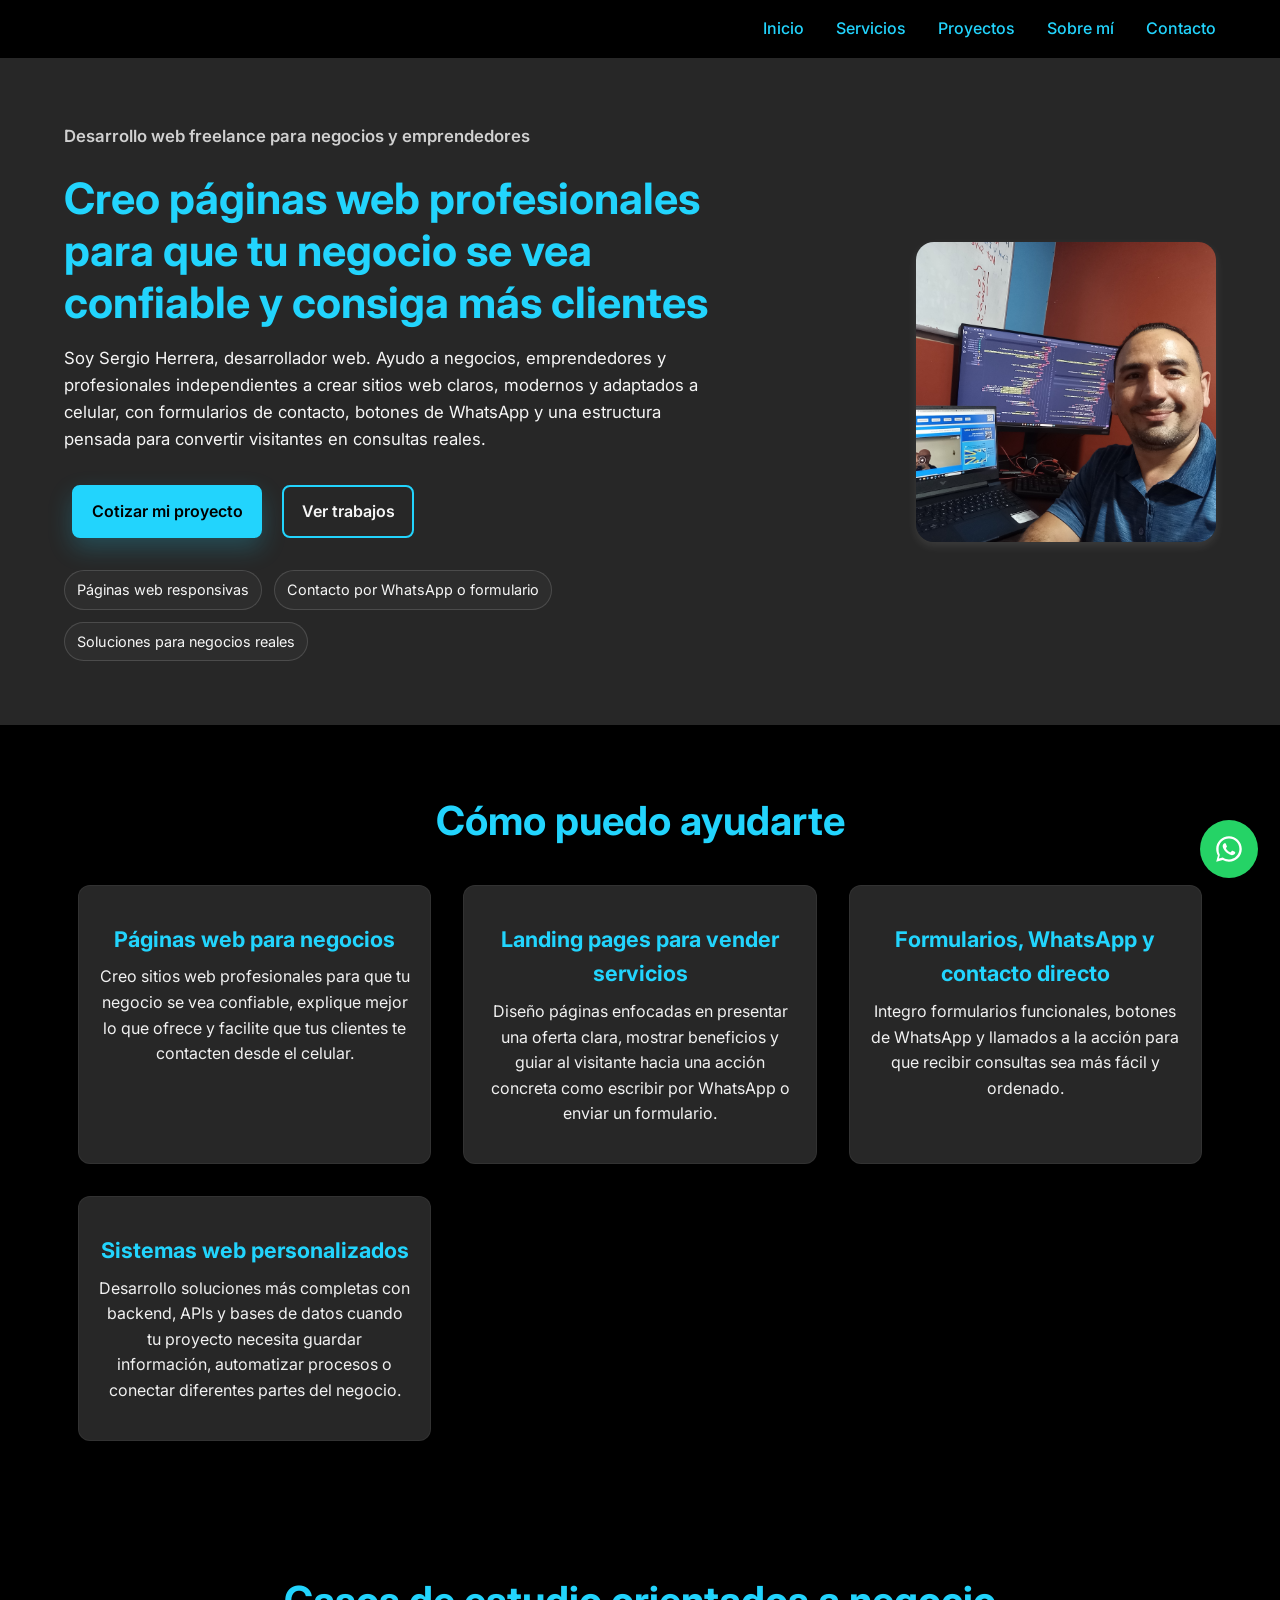
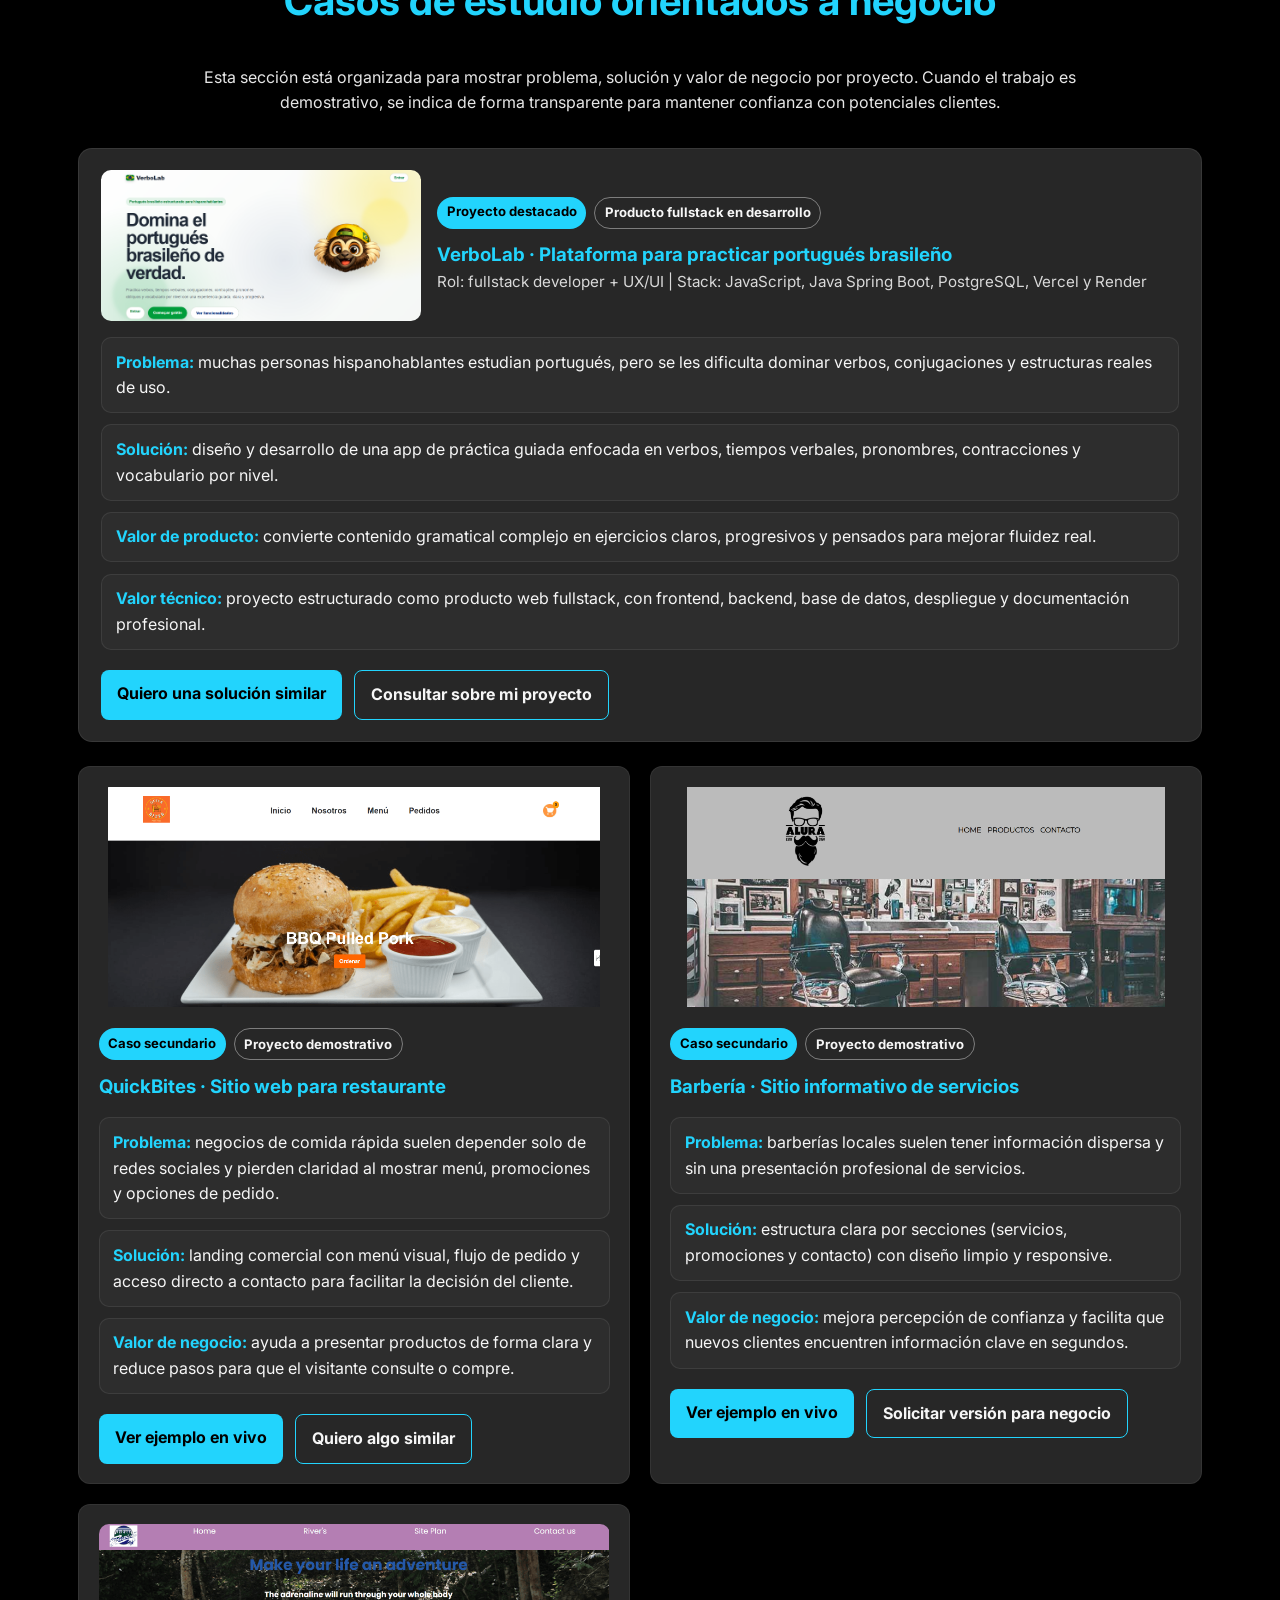
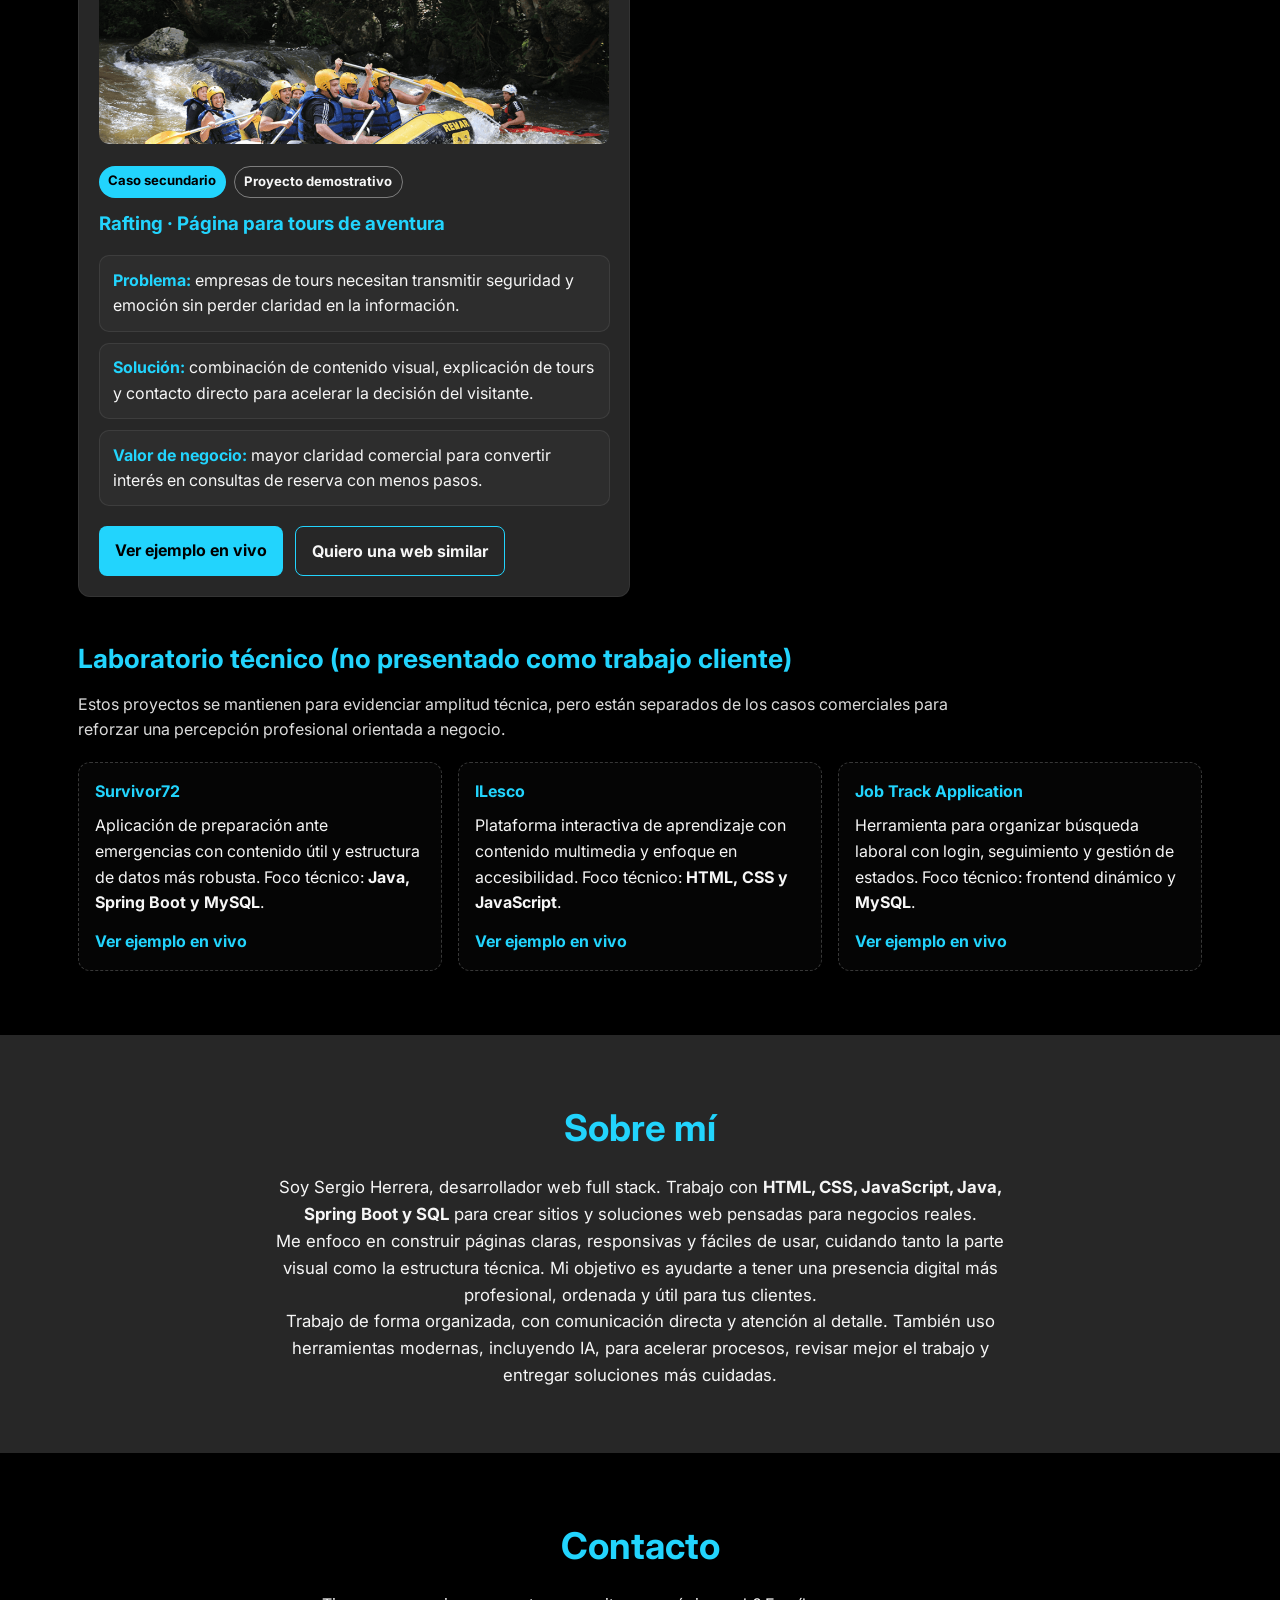
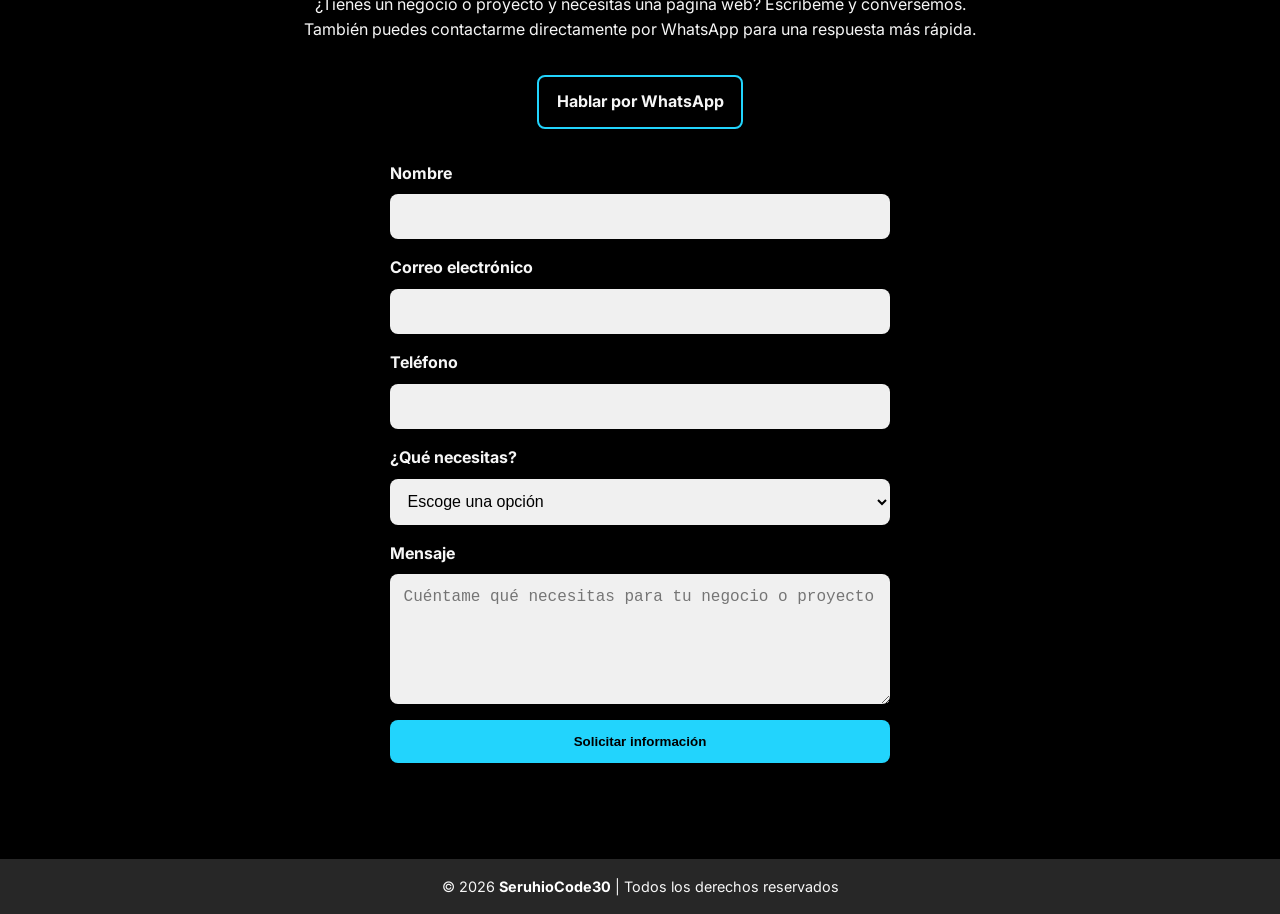
==== commit 4f3f096c: "update index.html logo" ====
--- a/index.html
+++ b/index.html
@@ -23,7 +23,8 @@
 <body>
   <header>
     <div class="container header">
-      <h1 class="logo">SeruhioCode30</h1>
+
+      <img src="assets/brand/sc30-logo-horizontal-transparent.png" alt="">
       <button id="hamburger"></button>
       <nav id="nav-menu">
         <ul class="nav-links">
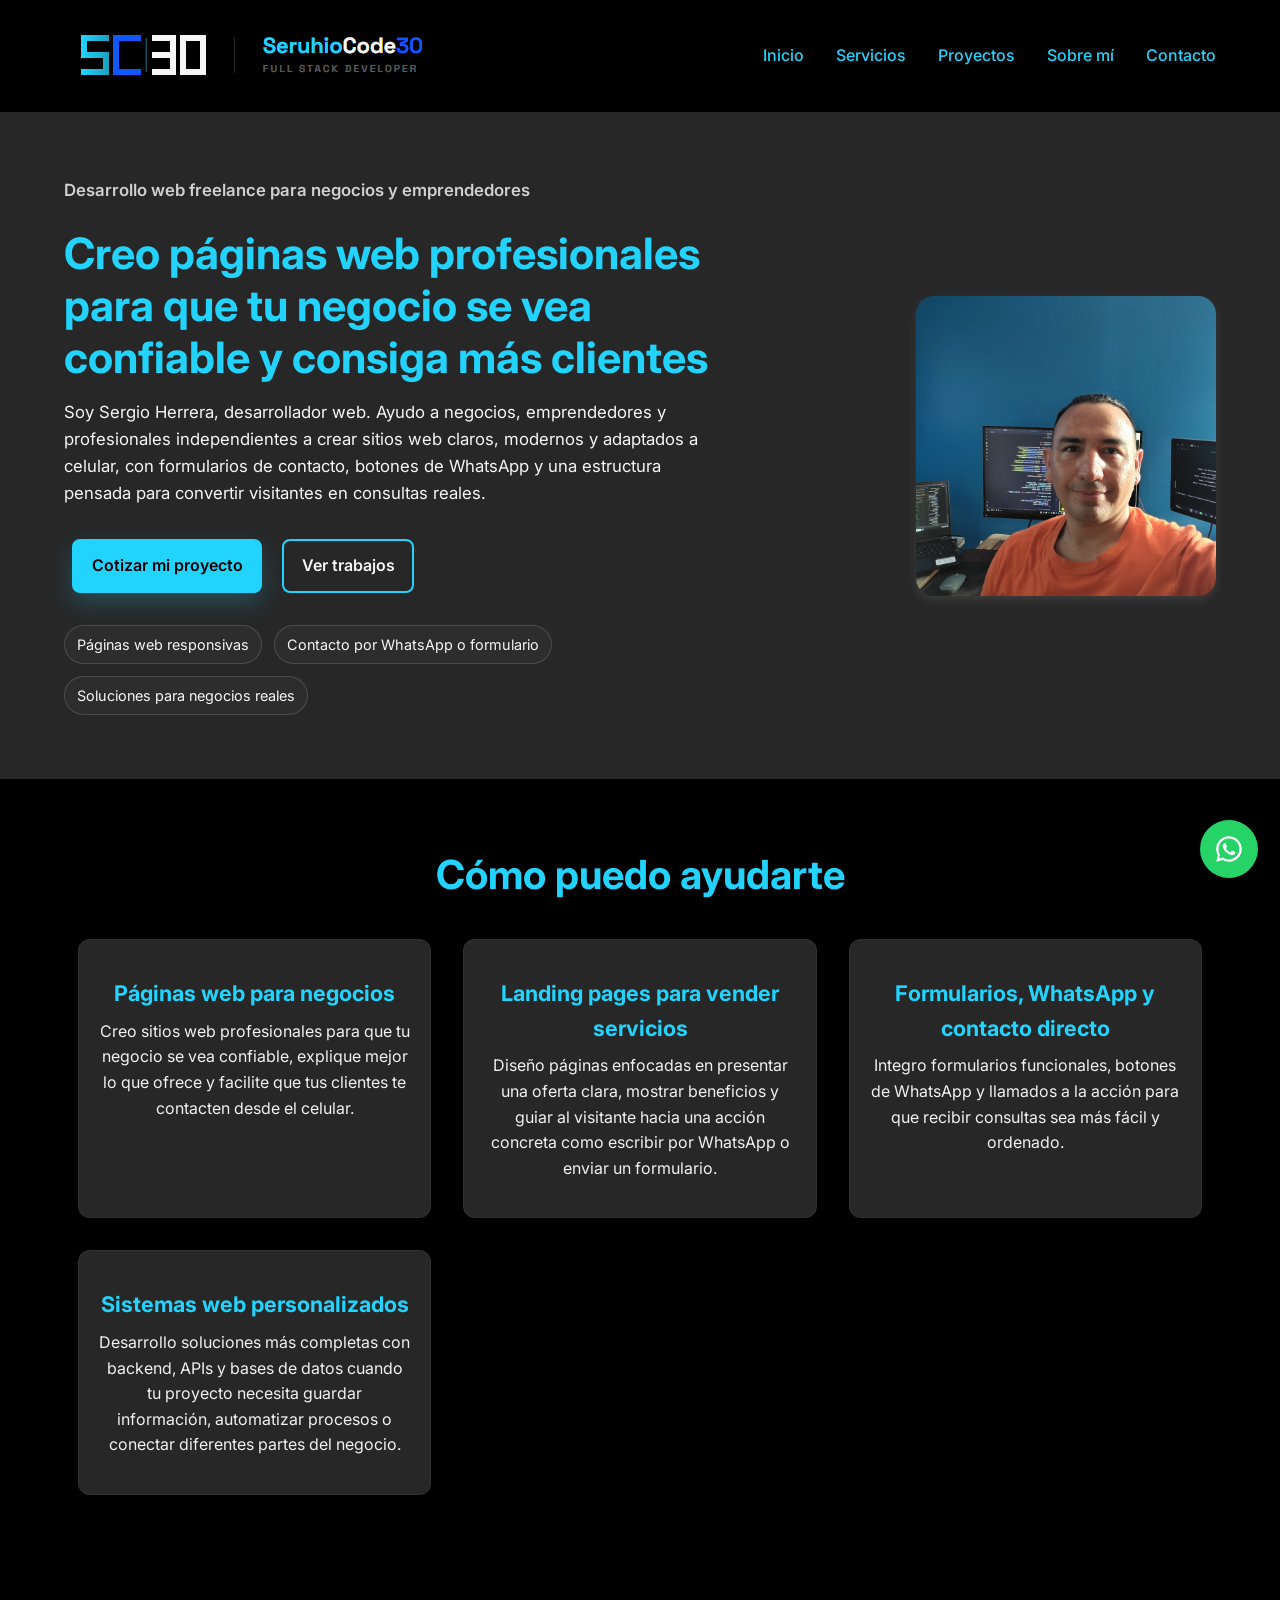
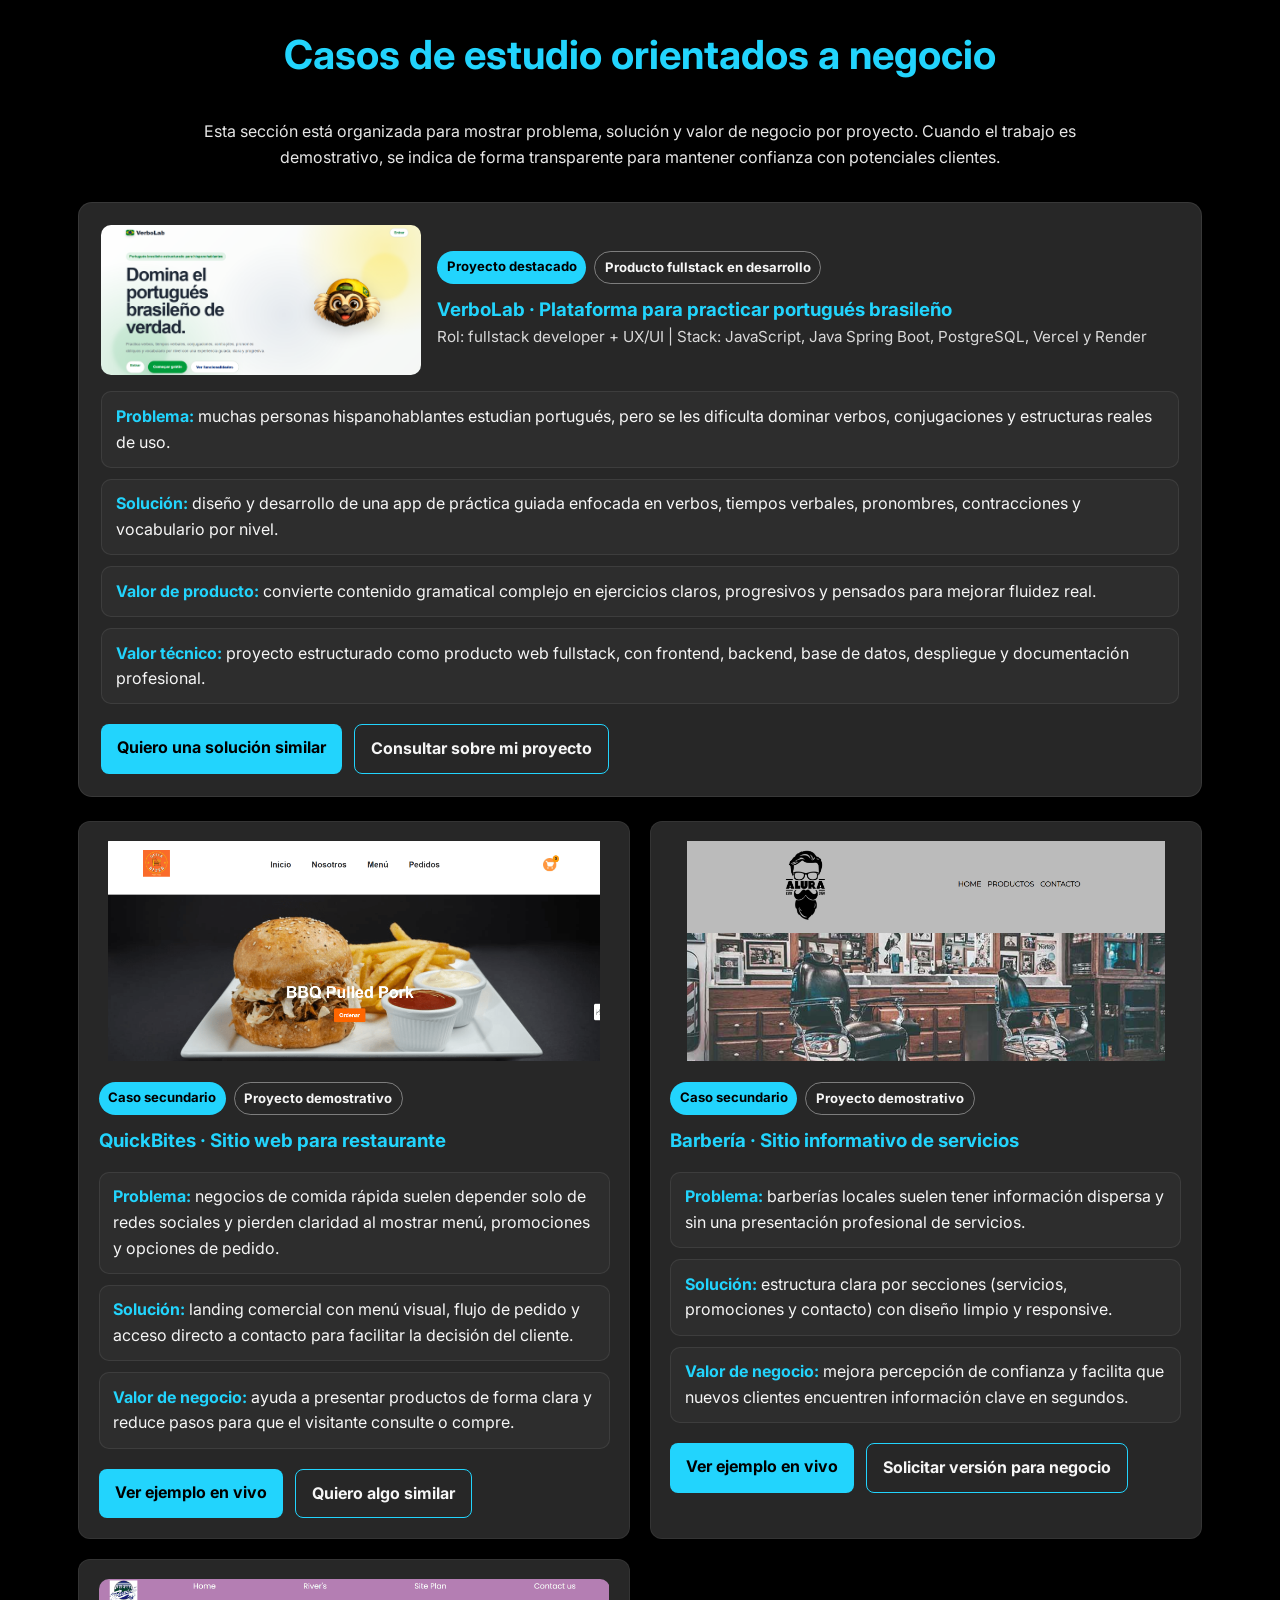
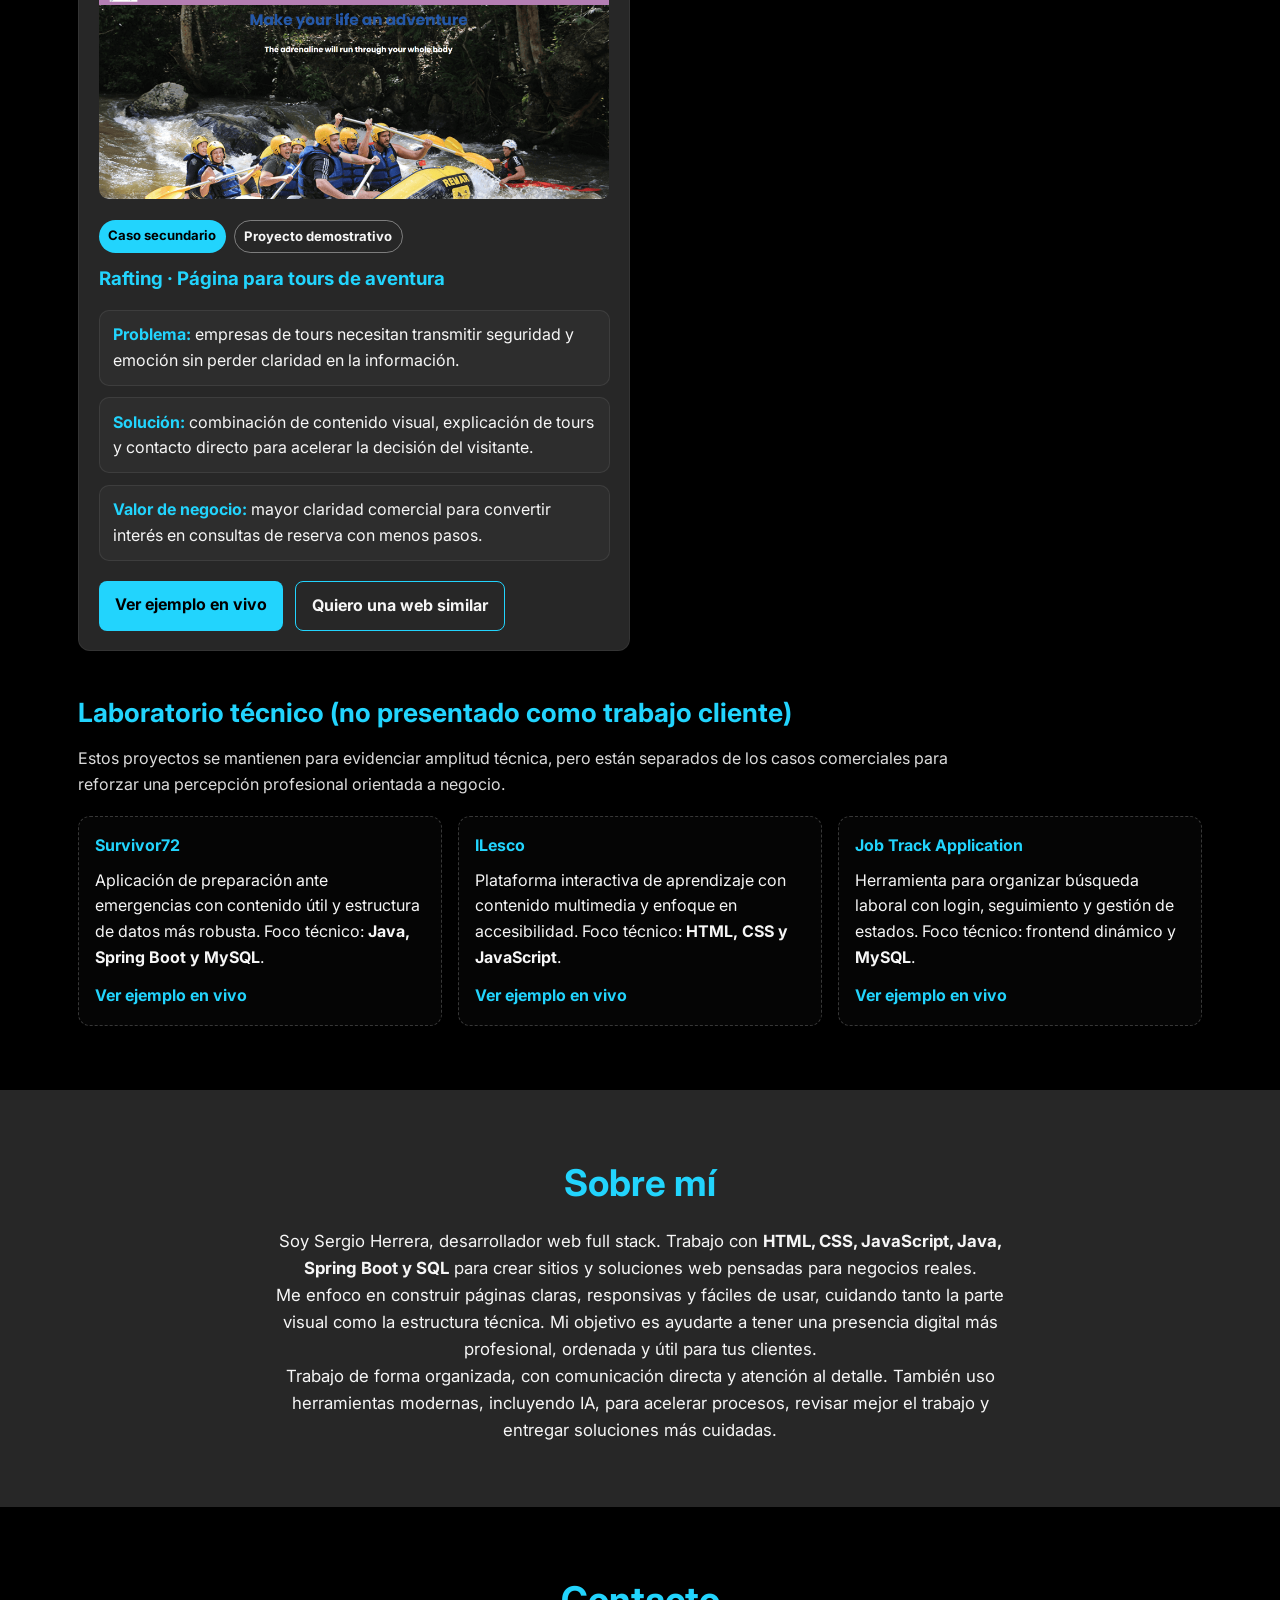
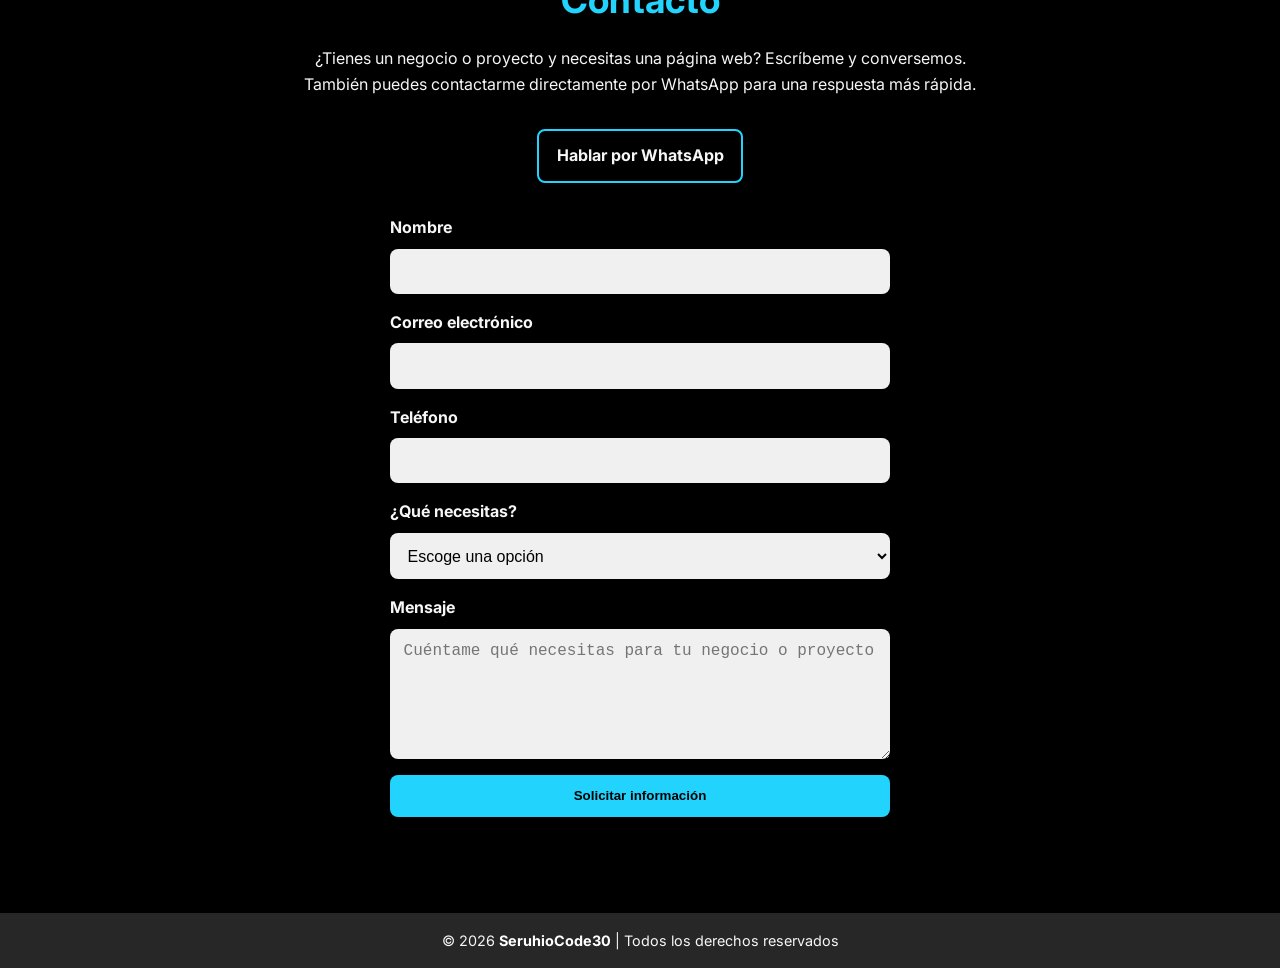
==== commit 304a667d: "update index.html and add hero.jpg" ====
--- a/index.html
+++ b/index.html
@@ -66,7 +66,7 @@
         </ul>
       </div>
 
-      <img src="assets/SergioProgramming.jpg" alt="Foto de Sergio Herrera" class="hero-img">
+      <img src="assets/hero.jpg" alt="Foto de Sergio Herrera" class="hero-img">
 
 
     </div>
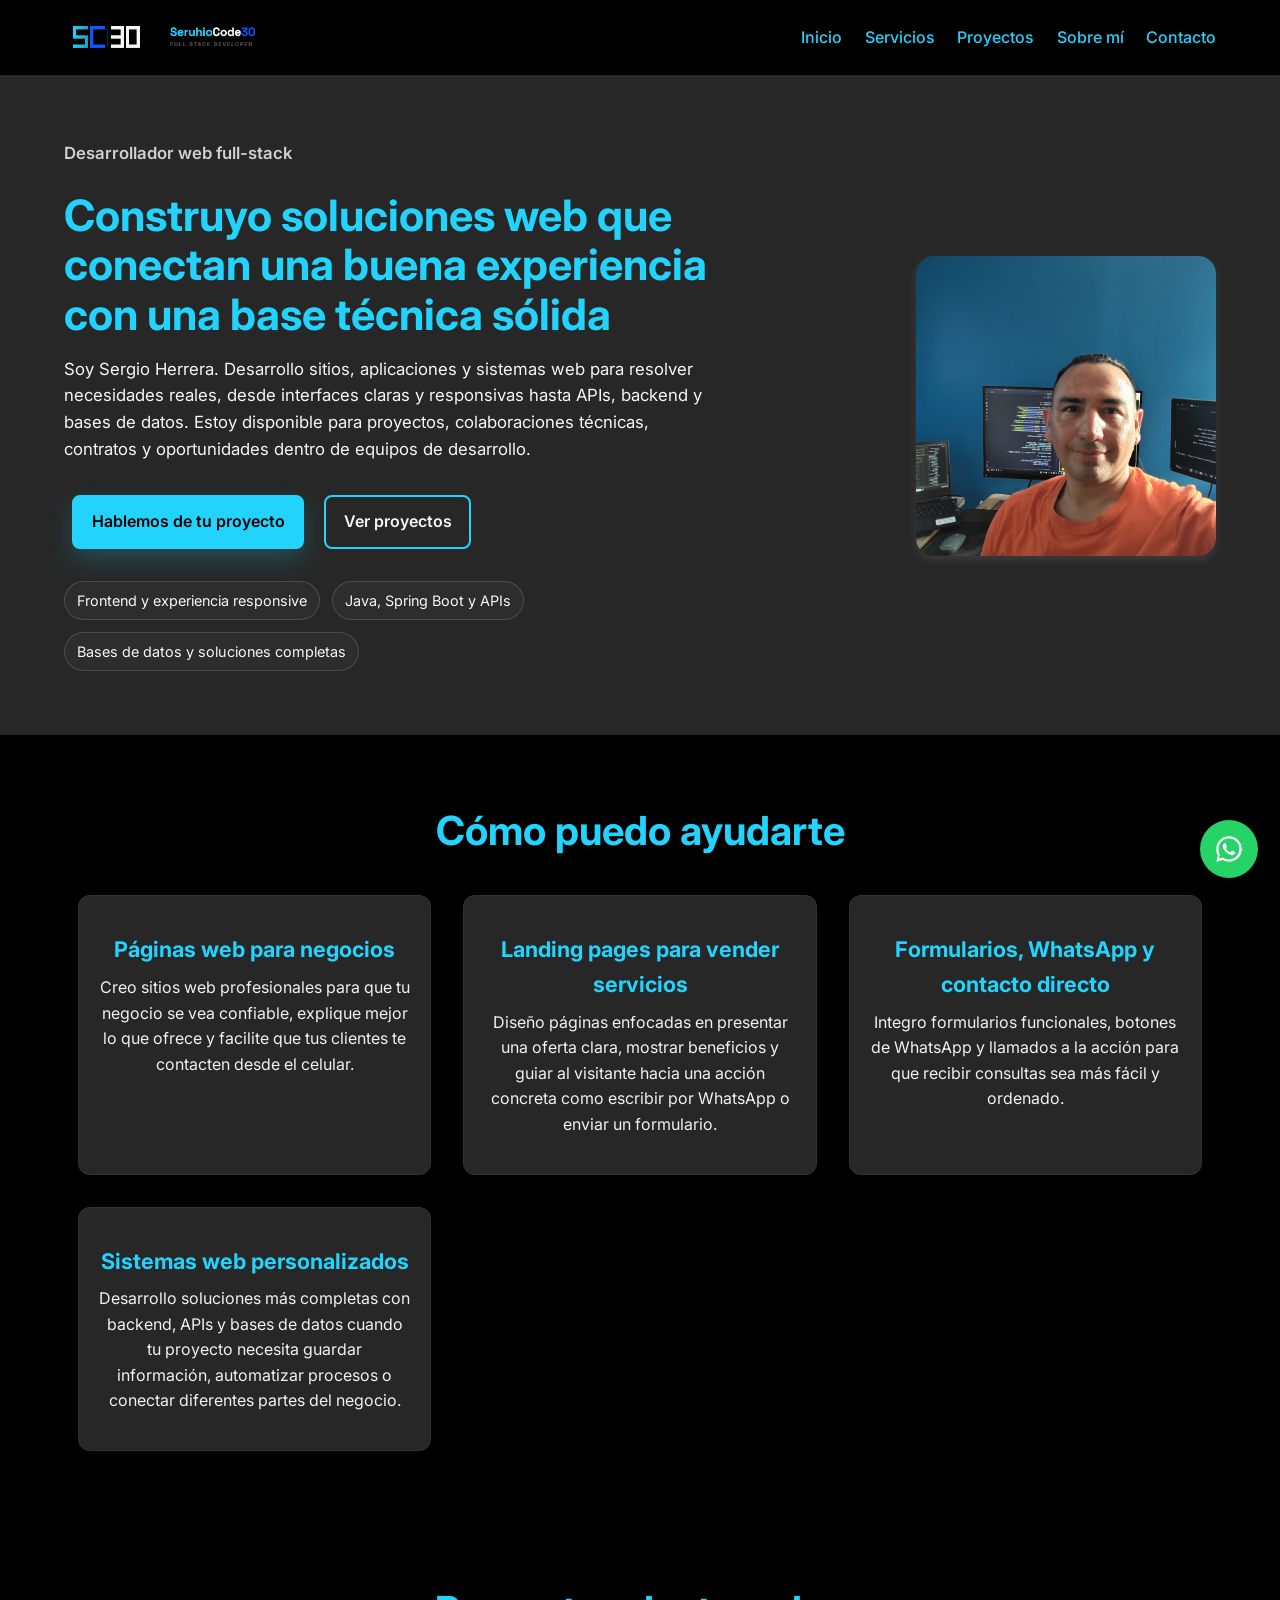
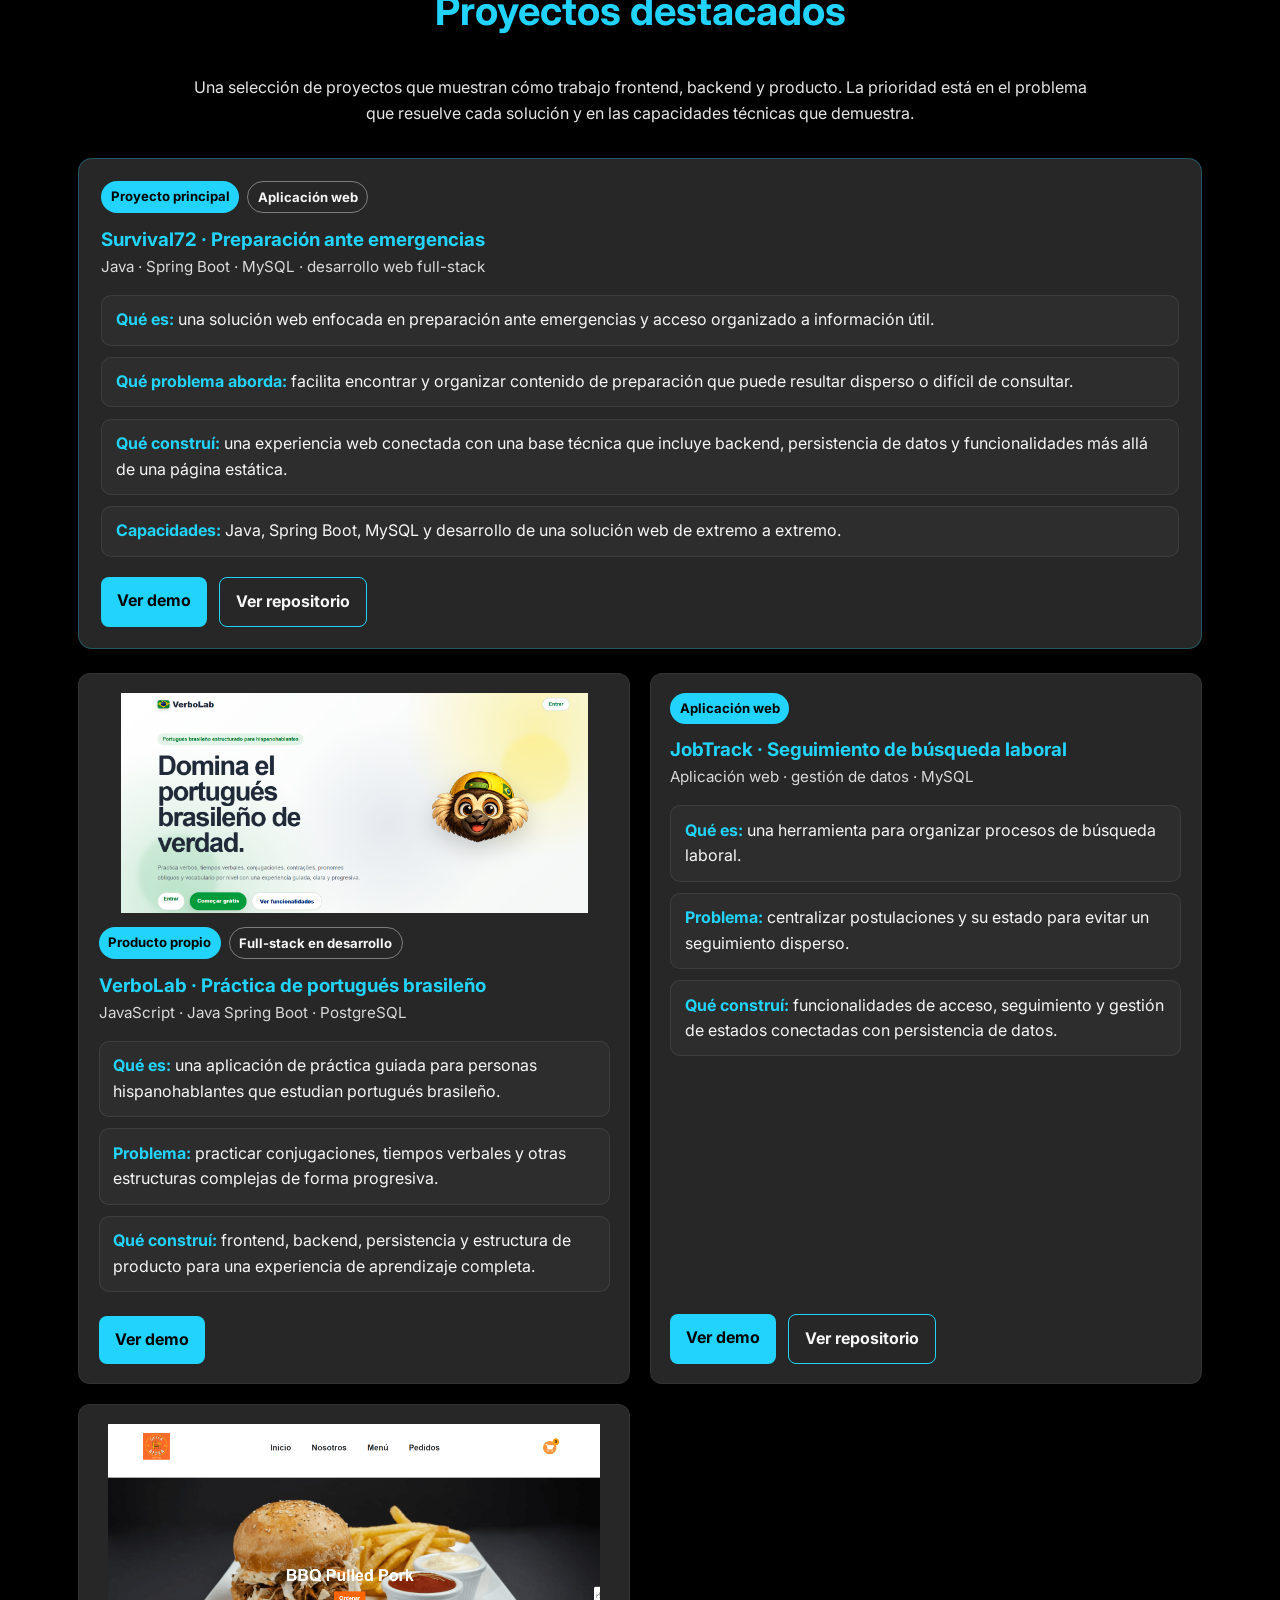
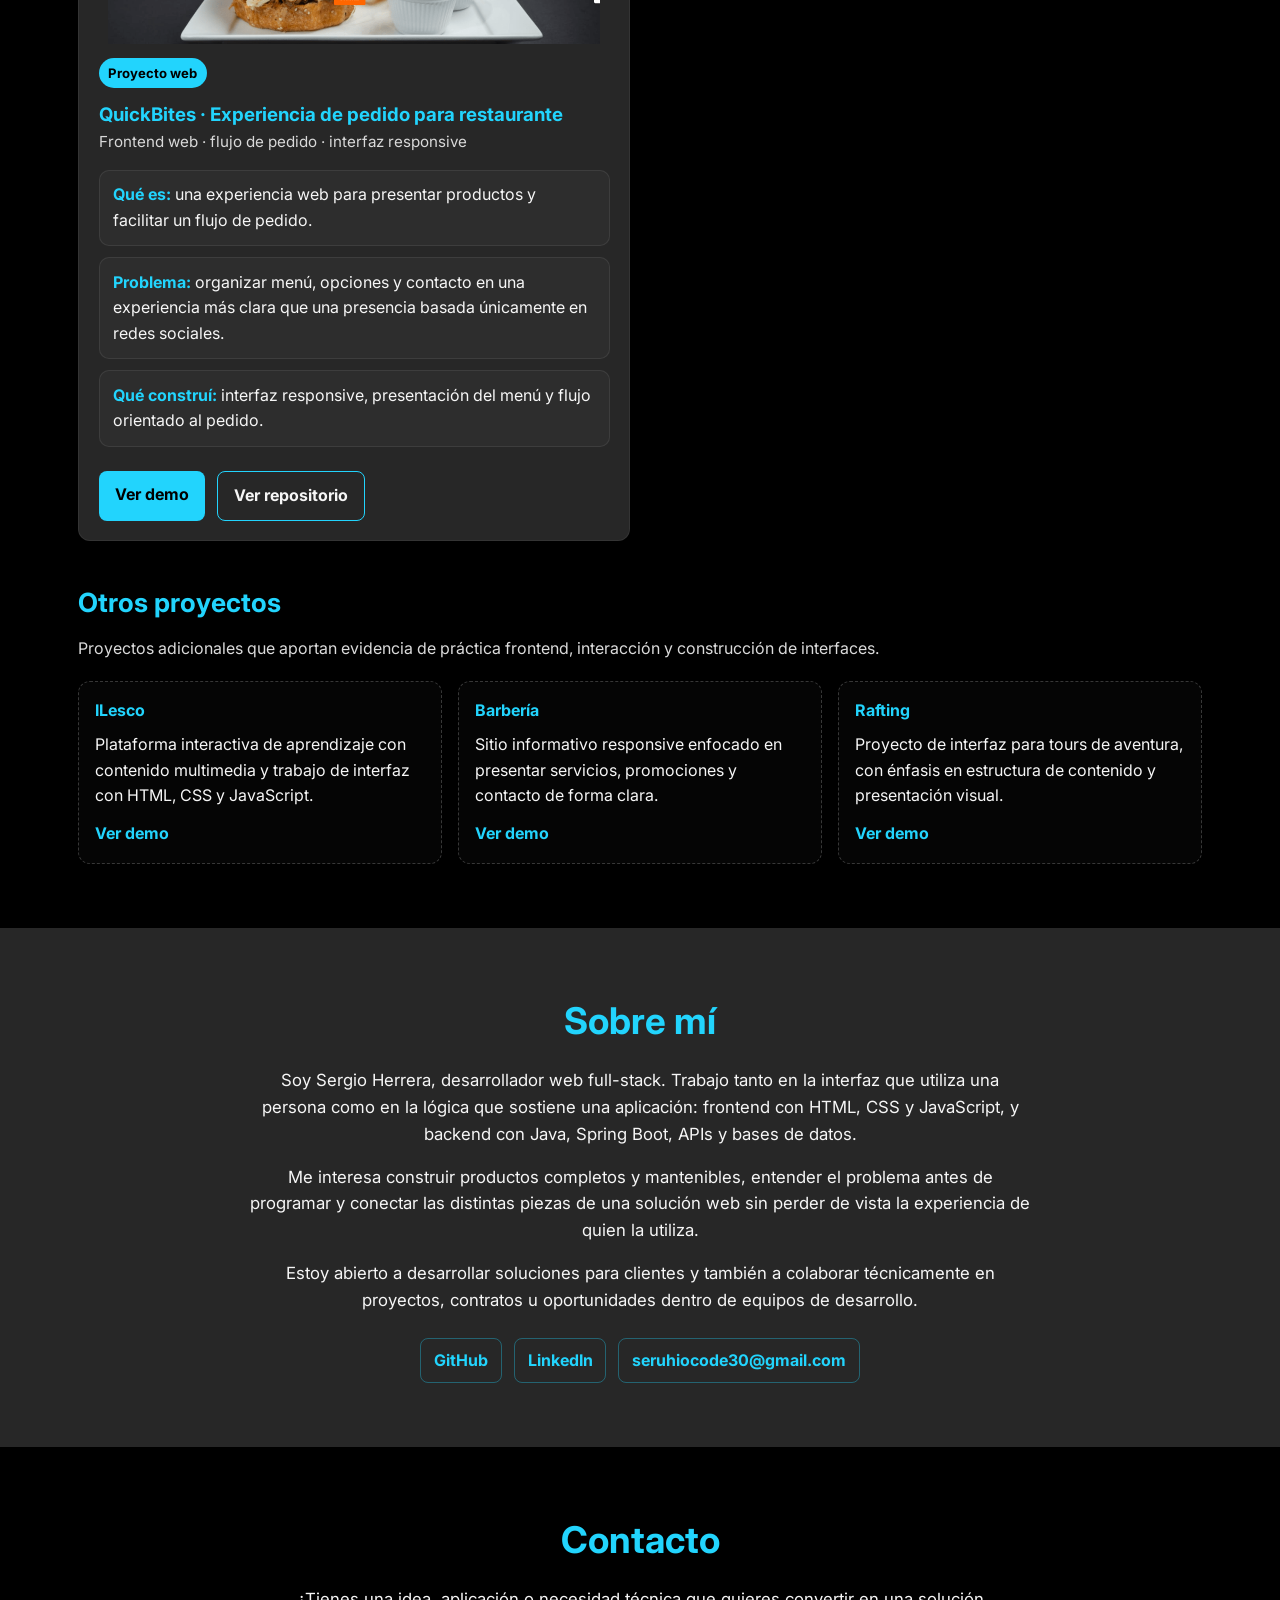
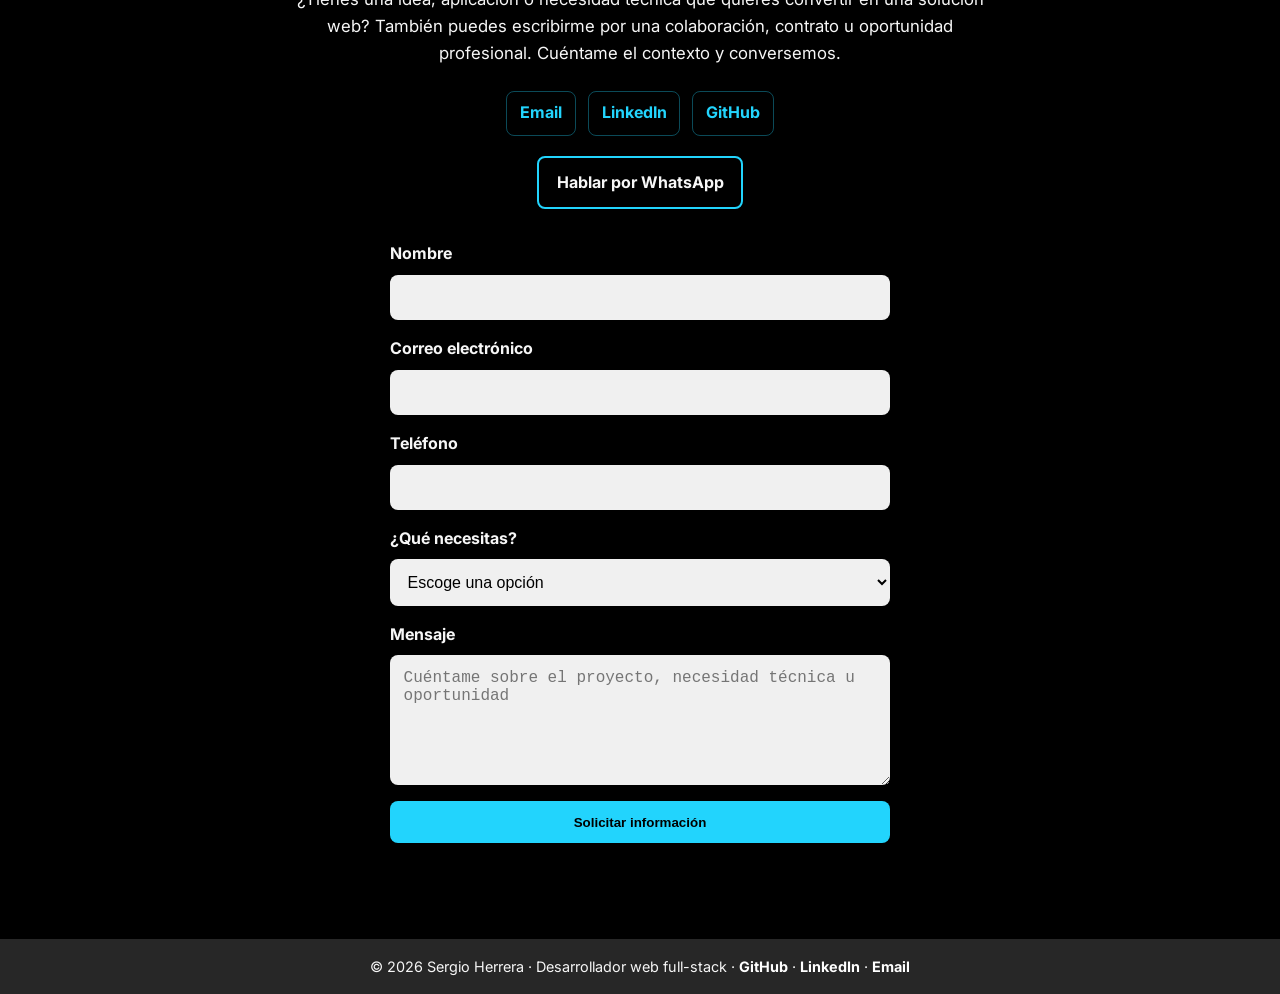
==== commit 33c3341d: "feat(portfolio): improve positioning and project hierarchy" ====
--- a/index.html
+++ b/index.html
@@ -5,9 +5,9 @@
   <meta charset="UTF-8" />
   <meta name="viewport" content="width=device-width, initial-scale=1.0" />
   <meta name="description"
-    content="Sergio Herrera crea páginas web modernas para negocios, landing pages y soluciones web con HTML, CSS, JavaScript y Spring Boot.">
-  <title>Sergio Herrera | Desarrollo Web para Negocios</title>
-  <link rel="stylesheet" href="styles/style.css" />
+    content="Portfolio de Sergio Herrera, desarrollador web full-stack. Desarrollo sitios, aplicaciones y soluciones web con frontend, Java, Spring Boot, APIs y bases de datos.">
+  <title>Sergio Herrera | Desarrollador Web Full-Stack</title>
+  <link rel="stylesheet" href="styles/style.css?v=20260820" />
   <link rel="preconnect" href="https://fonts.googleapis.com" />
   <link rel="preconnect" href="https://fonts.gstatic.com" crossorigin />
   <link href="https://fonts.googleapis.com/css2?family=Inter:wght@400;600;700&display=swap" rel="stylesheet" />
@@ -24,8 +24,12 @@
   <header>
     <div class="container header">
 
-      <img src="assets/brand/sc30-logo-horizontal-transparent.png" alt="">
-      <button id="hamburger"></button>
+      <img src="assets/brand/sc30-logo-horizontal-transparent.png" alt="SeruhioCode30">
+      <button id="hamburger"
+        type="button"
+        aria-label="Abrir menú de navegación"
+        aria-controls="nav-menu"
+        aria-expanded="false"></button>
       <nav id="nav-menu">
         <ul class="nav-links">
           <li><a href="#inicio">Inicio</a></li>
@@ -41,34 +45,31 @@
   <section class="hero" id="inicio">
     <div class="container hero-content">
       <div class="hero-text">
-        <p class="hero-kicker">Desarrollo web freelance para negocios y emprendedores</p>
-
-
-        <h2>Creo páginas web profesionales para que tu negocio se vea confiable y consiga más clientes</h2>
+        <p class="hero-kicker">Desarrollador web full-stack</p>
+
+        <h1>Construyo soluciones web que conectan una buena experiencia con una base técnica sólida</h1>
 
         <p>
-          Soy Sergio Herrera, desarrollador web. Ayudo a negocios, emprendedores y profesionales independientes
-          a crear sitios web claros, modernos y adaptados a celular, con formularios de contacto, botones de WhatsApp
-          y una estructura pensada para convertir visitantes en consultas reales.
+          Soy Sergio Herrera. Desarrollo sitios, aplicaciones y sistemas web para resolver necesidades reales,
+          desde interfaces claras y responsivas hasta APIs, backend y bases de datos. Estoy disponible para
+          proyectos, colaboraciones técnicas, contratos y oportunidades dentro de equipos de desarrollo.
         </p>
 
         <div class="hero-actions">
           <a class="btn-whatsapp"
-            href="https://wa.me/50687733663?text=Hola%20Sergio,%20vi%20tu%20portafolio%20y%20quiero%20informaci%C3%B3n%20para%20un%20proyecto%20web"
-            target="_blank">Cotizar mi proyecto</a>
-          <a class="btn-secondary" href="#proyectos">Ver trabajos</a>
+            href="https://wa.me/50687733663?text=Hola%20Sergio,%20vi%20tu%20portafolio%20y%20quiero%20conversar%20sobre%20un%20proyecto%20o%20colaboraci%C3%B3n"
+            target="_blank" rel="noopener noreferrer">Hablemos de tu proyecto</a>
+          <a class="btn-secondary" href="#proyectos">Ver proyectos</a>
         </div>
 
         <ul class="hero-trust">
-          <li>Páginas web responsivas</li>
-          <li>Contacto por WhatsApp o formulario</li>
-          <li>Soluciones para negocios reales</li>
+          <li>Frontend y experiencia responsive</li>
+          <li>Java, Spring Boot y APIs</li>
+          <li>Bases de datos y soluciones completas</li>
         </ul>
       </div>
 
-      <img src="assets/hero.jpg" alt="Foto de Sergio Herrera" class="hero-img">
-
-
+      <img src="assets/hero.jpg" alt="Sergio Herrera, desarrollador web full-stack" class="hero-img">
     </div>
   </section>
 
@@ -114,173 +115,224 @@
 
   <section class="projects" id="proyectos">
     <div class="container">
-      <h2>Casos de estudio orientados a negocio</h2>
+      <h2>Proyectos destacados</h2>
       <p class="projects-intro">
-        Esta sección está organizada para mostrar problema, solución y valor de negocio por proyecto. Cuando el
-        trabajo es demostrativo, se indica de forma transparente para mantener confianza con potenciales clientes.
+        Una selección de proyectos que muestran cómo trabajo frontend, backend y producto.
+        La prioridad está en el problema que resuelve cada solución y en las capacidades técnicas que demuestra.
       </p>
 
       <article class="featured-case">
         <div class="case-hero">
-          <img class="project-img" src="assets/verboLab.png" alt="Vista previa de VerboLab">
           <div>
             <div class="case-badges">
-              <span class="case-badge">Proyecto destacado</span>
-              <span class="case-badge case-badge-outline">Producto fullstack en desarrollo</span>
+              <span class="case-badge">Proyecto principal</span>
+              <span class="case-badge case-badge-outline">Aplicación web</span>
             </div>
-            <h3>VerboLab · Plataforma para practicar portugués brasileño</h3>
-            <p class="case-meta">Rol: fullstack developer + UX/UI | Stack: JavaScript, Java Spring Boot, PostgreSQL,
-              Vercel y Render</p>
-          </div>
-        </div>
+            <h3>Survival72 · Preparación ante emergencias</h3>
+            <p class="case-meta">Java · Spring Boot · MySQL · desarrollo web full-stack</p>
+          </div>
+        </div>
+
         <ul class="case-points">
-          <li><strong>Problema:</strong> muchas personas hispanohablantes estudian portugués, pero se les dificulta
-            dominar verbos, conjugaciones y estructuras reales de uso.</li>
-          <li><strong>Solución:</strong> diseño y desarrollo de una app de práctica guiada enfocada en verbos, tiempos
-            verbales, pronombres, contracciones y vocabulario por nivel.</li>
-          <li><strong>Valor de producto:</strong> convierte contenido gramatical complejo en ejercicios claros,
-            progresivos y pensados para mejorar fluidez real.</li>
-          <li><strong>Valor técnico:</strong> proyecto estructurado como producto web fullstack, con frontend, backend,
-            base de datos, despliegue y documentación profesional.</li>
+          <li>
+            <strong>Qué es:</strong> una solución web enfocada en preparación ante emergencias y acceso organizado
+            a información útil.
+          </li>
+          <li>
+            <strong>Qué problema aborda:</strong> facilita encontrar y organizar contenido de preparación que puede
+            resultar disperso o difícil de consultar.
+          </li>
+          <li>
+            <strong>Qué construí:</strong> una experiencia web conectada con una base técnica que incluye backend,
+            persistencia de datos y funcionalidades más allá de una página estática.
+          </li>
+          <li>
+            <strong>Capacidades:</strong> Java, Spring Boot, MySQL y desarrollo de una solución web de extremo a extremo.
+          </li>
         </ul>
+
         <div class="case-actions">
-          <a href="#contacto">Quiero una solución similar</a>
-          <a class="case-cta-secondary" href="#contacto">Consultar sobre mi proyecto</a>
+          <a href="https://seruhio30.github.io/Survival-front-end/"
+            target="_blank" rel="noopener noreferrer">Ver demo</a>
+          <a class="case-cta-secondary"
+            href="https://github.com/Seruhio30/Survival-front-end"
+            target="_blank" rel="noopener noreferrer">Ver repositorio</a>
         </div>
       </article>
 
       <div class="case-grid">
         <article class="case-card">
-          <img class="project-img" src="assets/quickBites.png" alt="QuickBites">
+          <img class="project-img" src="assets/verboLab.png" alt="Vista previa de VerboLab">
           <div class="case-badges">
-            <span class="case-badge">Caso secundario</span>
-            <span class="case-badge case-badge-outline">Proyecto demostrativo</span>
-          </div>
-          <h3>QuickBites · Sitio web para restaurante</h3>
+            <span class="case-badge">Producto propio</span>
+            <span class="case-badge case-badge-outline">Full-stack en desarrollo</span>
+          </div>
+          <h3>VerboLab · Práctica de portugués brasileño</h3>
+          <p class="case-meta">JavaScript · Java Spring Boot · PostgreSQL</p>
           <ul class="case-points">
-            <li><strong>Problema:</strong> negocios de comida rápida suelen depender solo de redes sociales y pierden
-              claridad al mostrar menú, promociones y opciones de pedido.</li>
-            <li><strong>Solución:</strong> landing comercial con menú visual, flujo de pedido y acceso directo a
-              contacto para facilitar la decisión del cliente.</li>
-            <li><strong>Valor de negocio:</strong> ayuda a presentar productos de forma clara y reduce pasos para que el
-              visitante consulte o compre.</li>
+            <li>
+              <strong>Qué es:</strong> una aplicación de práctica guiada para personas hispanohablantes que estudian
+              portugués brasileño.
+            </li>
+            <li>
+              <strong>Problema:</strong> practicar conjugaciones, tiempos verbales y otras estructuras complejas de
+              forma progresiva.
+            </li>
+            <li>
+              <strong>Qué construí:</strong> frontend, backend, persistencia y estructura de producto para una
+              experiencia de aprendizaje completa.
+            </li>
           </ul>
           <div class="case-actions">
-            <a href="https://seruhio30.github.io/Web-QuickBites-Frond-End/" target="_blank">Ver ejemplo en vivo</a>
-            <a class="case-cta-secondary" href="#contacto">Quiero algo similar</a>
+            <a href="https://verbolab.app"
+              target="_blank" rel="noopener noreferrer">Ver demo</a>
           </div>
         </article>
+
         <article class="case-card">
-          <img class="project-img" src="assets/barberia.png" alt="Barbería Alura">
           <div class="case-badges">
-            <span class="case-badge">Caso secundario</span>
-            <span class="case-badge case-badge-outline">Proyecto demostrativo</span>
-          </div>
-          <h3>Barbería · Sitio informativo de servicios</h3>
+            <span class="case-badge">Aplicación web</span>
+          </div>
+          <h3>JobTrack · Seguimiento de búsqueda laboral</h3>
+          <p class="case-meta">Aplicación web · gestión de datos · MySQL</p>
           <ul class="case-points">
-            <li><strong>Problema:</strong> barberías locales suelen tener información dispersa y sin una presentación
-              profesional de servicios.</li>
-            <li><strong>Solución:</strong> estructura clara por secciones (servicios, promociones y contacto) con diseño
-              limpio y responsive.</li>
-            <li><strong>Valor de negocio:</strong> mejora percepción de confianza y facilita que nuevos clientes
-              encuentren información clave en segundos.</li>
+            <li>
+              <strong>Qué es:</strong> una herramienta para organizar procesos de búsqueda laboral.
+            </li>
+            <li>
+              <strong>Problema:</strong> centralizar postulaciones y su estado para evitar un seguimiento disperso.
+            </li>
+            <li>
+              <strong>Qué construí:</strong> funcionalidades de acceso, seguimiento y gestión de estados conectadas
+              con persistencia de datos.
+            </li>
           </ul>
           <div class="case-actions">
-            <a href="https://seruhio30.github.io/Barberia/aula%201/index.html" target="_blank">Ver ejemplo en vivo</a>
-            <a class="case-cta-secondary" href="#contacto">Solicitar versión para negocio</a>
+            <a href="https://seruhio30.github.io/Job-Track-Application-Front-End/"
+              target="_blank" rel="noopener noreferrer">Ver demo</a>
+            <a class="case-cta-secondary"
+              href="https://github.com/Seruhio30/Job-Track-Application-Front-End"
+              target="_blank" rel="noopener noreferrer">Ver repositorio</a>
           </div>
         </article>
 
         <article class="case-card">
-          <img class="project-img" src="assets/rafting-min.png" alt="Rafting">
+          <img class="project-img" src="assets/quickBites.png" alt="Vista previa de QuickBites">
           <div class="case-badges">
-            <span class="case-badge">Caso secundario</span>
-            <span class="case-badge case-badge-outline">Proyecto demostrativo</span>
-          </div>
-          <h3>Rafting · Página para tours de aventura</h3>
+            <span class="case-badge">Proyecto web</span>
+          </div>
+          <h3>QuickBites · Experiencia de pedido para restaurante</h3>
+          <p class="case-meta">Frontend web · flujo de pedido · interfaz responsive</p>
           <ul class="case-points">
-            <li><strong>Problema:</strong> empresas de tours necesitan transmitir seguridad y emoción sin perder
-              claridad en la información.</li>
-            <li><strong>Solución:</strong> combinación de contenido visual, explicación de tours y contacto directo para
-              acelerar la decisión del visitante.</li>
-            <li><strong>Valor de negocio:</strong> mayor claridad comercial para convertir interés en consultas de
-              reserva con menos pasos.</li>
+            <li>
+              <strong>Qué es:</strong> una experiencia web para presentar productos y facilitar un flujo de pedido.
+            </li>
+            <li>
+              <strong>Problema:</strong> organizar menú, opciones y contacto en una experiencia más clara que una
+              presencia basada únicamente en redes sociales.
+            </li>
+            <li>
+              <strong>Qué construí:</strong> interfaz responsive, presentación del menú y flujo orientado al pedido.
+            </li>
           </ul>
           <div class="case-actions">
-            <a href="https://seruhio30.github.io/BYU-WDD130/wwr/index.html" target="_blank">Ver ejemplo en vivo</a>
-            <a class="case-cta-secondary" href="#contacto">Quiero una web similar</a>
+            <a href="https://seruhio30.github.io/Web-QuickBites-Frond-End/"
+              target="_blank" rel="noopener noreferrer">Ver demo</a>
+            <a class="case-cta-secondary"
+              href="https://github.com/Seruhio30/Web-QuickBites-Frond-End"
+              target="_blank" rel="noopener noreferrer">Ver repositorio</a>
           </div>
         </article>
       </div>
 
-      <section class="labs-section" aria-label="Laboratorio técnico">
-        <h3>Laboratorio técnico (no presentado como trabajo cliente)</h3>
+      <section class="labs-section" aria-labelledby="secondary-projects-title">
+        <h3 id="secondary-projects-title">Otros proyectos</h3>
         <p class="labs-intro">
-          Estos proyectos se mantienen para evidenciar amplitud técnica, pero están separados de los casos
-          comerciales para reforzar una percepción profesional orientada a negocio.
+          Proyectos adicionales que aportan evidencia de práctica frontend, interacción y construcción de interfaces.
         </p>
+
         <div class="labs-grid">
-          <article class="lab-card">
-            <h4>Survivor72</h4>
-            <p>
-              Aplicación de preparación ante emergencias con contenido útil y estructura de datos más robusta.
-              Foco técnico: <strong>Java, Spring Boot y MySQL</strong>.
-            </p>
-            <a class="lab-link" href="https://seruhio30.github.io/Survival-front-end/" target="_blank">Ver ejemplo en
-              vivo</a>
-          </article>
-
           <article class="lab-card">
             <h4>ILesco</h4>
             <p>
-              Plataforma interactiva de aprendizaje con contenido multimedia y enfoque en accesibilidad.
-              Foco técnico: <strong>HTML, CSS y JavaScript</strong>.
+              Plataforma interactiva de aprendizaje con contenido multimedia y trabajo de interfaz con HTML,
+              CSS y JavaScript.
             </p>
-            <a class="lab-link" href="https://seruhio30.github.io/ILesco/" target="_blank">Ver ejemplo en vivo</a>
+            <a class="lab-link" href="https://seruhio30.github.io/ILesco/"
+              target="_blank" rel="noopener noreferrer">Ver demo</a>
           </article>
 
           <article class="lab-card">
-            <h4>Job Track Application</h4>
+            <h4>Barbería</h4>
             <p>
-              Herramienta para organizar búsqueda laboral con login, seguimiento y gestión de estados.
-              Foco técnico: frontend dinámico y <strong>MySQL</strong>.
+              Sitio informativo responsive enfocado en presentar servicios, promociones y contacto de forma clara.
             </p>
-            <a class="lab-link" href="https://seruhio30.github.io/Job-Track-Application-Front-End/" target="_blank">Ver
-              ejemplo en vivo</a>
+            <a class="lab-link" href="https://seruhio30.github.io/Barberia/aula%201/index.html"
+              target="_blank" rel="noopener noreferrer">Ver demo</a>
           </article>
+
+          <article class="lab-card">
+            <h4>Rafting</h4>
+            <p>
+              Proyecto de interfaz para tours de aventura, con énfasis en estructura de contenido y presentación visual.
+            </p>
+            <a class="lab-link" href="https://seruhio30.github.io/BYU-WDD130/wwr/index.html"
+              target="_blank" rel="noopener noreferrer">Ver demo</a>
+          </article>
         </div>
       </section>
     </div>
   </section>
 
+
   <section class="about" id="about">
-    <h2>Sobre mí</h2>
-    <p>
-      Soy Sergio Herrera, desarrollador web full stack. Trabajo con <strong>HTML, CSS, JavaScript, Java,
-        Spring Boot y SQL</strong> para crear sitios y soluciones web pensadas para negocios reales.
-    </p>
-    <p>
-      Me enfoco en construir páginas claras, responsivas y fáciles de usar, cuidando tanto la parte visual como
-      la estructura técnica. Mi objetivo es ayudarte a tener una presencia digital más profesional, ordenada y útil
-      para tus clientes.
-    </p>
-    <p>
-      Trabajo de forma organizada, con comunicación directa y atención al detalle. También uso herramientas modernas,
-      incluyendo IA, para acelerar procesos, revisar mejor el trabajo y entregar soluciones más cuidadas.
-    </p>
-  </section>
+    <div class="container">
+      <h2>Sobre mí</h2>
+      <p>
+        Soy Sergio Herrera, desarrollador web full-stack. Trabajo tanto en la interfaz que utiliza una persona
+        como en la lógica que sostiene una aplicación: frontend con HTML, CSS y JavaScript, y backend con Java,
+        Spring Boot, APIs y bases de datos.
+      </p>
+      <p>
+        Me interesa construir productos completos y mantenibles, entender el problema antes de programar y conectar
+        las distintas piezas de una solución web sin perder de vista la experiencia de quien la utiliza.
+      </p>
+      <p>
+        Estoy abierto a desarrollar soluciones para clientes y también a colaborar técnicamente en proyectos,
+        contratos u oportunidades dentro de equipos de desarrollo.
+      </p>
+
+      <div class="professional-links" aria-label="Perfiles profesionales">
+        <a href="https://github.com/Seruhio30"
+          target="_blank" rel="noopener noreferrer">GitHub</a>
+        <a href="https://www.linkedin.com/in/sergio-herrera-rivera"
+          target="_blank" rel="noopener noreferrer">LinkedIn</a>
+        <a href="mailto:seruhiocode30@gmail.com">seruhiocode30@gmail.com</a>
+      </div>
+    </div>
+  </section>
+
 
   <section class="contact" id="contacto">
     <h2>Contacto</h2>
-    <p style="text-align:center; max-width:700px; margin:0 auto 2rem;">
-      ¿Tienes un negocio o proyecto y necesitas una página web? Escríbeme y conversemos.
-      También puedes contactarme directamente por WhatsApp para una respuesta más rápida.
+    <p class="contact-intro">
+      ¿Tienes una idea, aplicación o necesidad técnica que quieres convertir en una solución web?
+      También puedes escribirme por una colaboración, contrato u oportunidad profesional.
+      Cuéntame el contexto y conversemos.
     </p>
+
+    <div class="contact-links" aria-label="Formas de contacto">
+      <a href="mailto:seruhiocode30@gmail.com">Email</a>
+      <a href="https://www.linkedin.com/in/sergio-herrera-rivera"
+        target="_blank" rel="noopener noreferrer">LinkedIn</a>
+      <a href="https://github.com/Seruhio30"
+        target="_blank" rel="noopener noreferrer">GitHub</a>
+    </div>
 
     <div style="text-align:center; margin-bottom:2rem;">
       <a class="btn-whatsapp"
-        href="https://wa.me/50687733663?text=Hola%20Sergio,%20quiero%20informaci%C3%B3n%20sobre%20una%20p%C3%A1gina%20web"
-        target="_blank">Hablar por WhatsApp</a>
+        href="https://wa.me/50687733663?text=Hola%20Sergio,%20vi%20tu%20portafolio%20y%20quiero%20conversar%20sobre%20un%20proyecto%20o%20colaboraci%C3%B3n"
+        target="_blank" rel="noopener noreferrer">Hablar por WhatsApp</a>
     </div>
 
     <form id="formulario-de-contacto" class="contact-form">
@@ -300,18 +352,20 @@
         <label for="categoria">¿Qué necesitas?</label>
         <select id="categoria" name="categoria">
           <option value="" disabled selected>Escoge una opción</option>
-          <option value="pagina-web">Página web para negocio</option>
-          <option value="landing-page">Landing page</option>
-          <option value="backend">Desarrollo Backend</option>
-          <option value="api">Integración de APIs</option>
-          <option value="otros">Otros</option>
+          <option value="pagina-web">Sitio o página web</option>
+          <option value="aplicacion-web">Aplicación o sistema web</option>
+          <option value="full-stack">Desarrollo full-stack</option>
+          <option value="backend">Backend o API</option>
+          <option value="colaboracion">Colaboración o contrato</option>
+          <option value="oportunidad-profesional">Oportunidad profesional</option>
+          <option value="otros">Otro</option>
         </select>
       </div>
 
       <div class="form-group">
         <label for="mensaje">Mensaje</label>
         <textarea id="mensaje" rows="5" required
-          placeholder="Cuéntame qué necesitas para tu negocio o proyecto"></textarea>
+          placeholder="Cuéntame sobre el proyecto, necesidad técnica u oportunidad"></textarea>
       </div>
       <button type="submit" class="btn">Solicitar información</button>
       <div id="loader" class="loader hidden"></div>
@@ -323,8 +377,11 @@
     <div class="container">
       <p>
         &copy; 2026
-        <a href="https://seruhio30.github.io/Portfolio-SeruhioCode30-Front-End/" target="_blank">SeruhioCode30</a>
-        | Todos los derechos reservados
+        Sergio Herrera · Desarrollador web full-stack
+        · <a href="https://github.com/Seruhio30" target="_blank" rel="noopener noreferrer">GitHub</a>
+        · <a href="https://www.linkedin.com/in/sergio-herrera-rivera" target="_blank"
+          rel="noopener noreferrer">LinkedIn</a>
+        · <a href="mailto:seruhiocode30@gmail.com">Email</a>
       </p>
     </div>
   </footer>
@@ -332,7 +389,7 @@
   <script src="script/index.js" defer></script>
 
   <a href="https://wa.me/50687733663?text=Hola%20Sergio,%20vi%20tu%20portafolio%20y%20quiero%20m%C3%A1s%20informaci%C3%B3n"
-    class="whatsapp-float" target="_blank" aria-label="Chat en WhatsApp">
+    class="whatsapp-float" target="_blank" rel="noopener noreferrer" aria-label="Chat en WhatsApp">
     <img src="assets/whatsapp.svg" alt="WhatsApp" />
   </a>
 
--- a/styles/style.css
+++ b/styles/style.css
@@ -45,6 +45,14 @@
   display: flex;
   justify-content: space-between;
   align-items: center;
+  flex-wrap: wrap;
+  gap: 0.75rem;
+}
+
+.header > img {
+  width: min(210px, 68vw);
+  height: auto;
+  display: block;
 }
 
 .logo {
@@ -75,15 +83,18 @@
 
 /* Botón hamburguesa */
 #hamburger {
-  font-size: 1.8rem;
-  background: none;
-  border: none;
+  width: 44px;
+  height: 44px;
+  display: inline-flex;
+  align-items: center;
+  justify-content: center;
+  font-size: 1.65rem;
+  background: transparent;
+  border: 1px solid rgba(255, 255, 255, 0.18);
+  border-radius: 8px;
   color: var(--color-terciario);
   cursor: pointer;
-  position: absolute;
-  top: 1rem;
-  right: 2rem;
-  z-index: 10;
+  flex: 0 0 auto;
 }
 
 .nav-links {
@@ -109,7 +120,19 @@
 }
 
 #hamburger.open::before {
-  content: "❎";
+  content: "×";
+}
+
+#hamburger:focus-visible,
+.nav-links a:focus-visible,
+.hero-actions a:focus-visible,
+.case-actions a:focus-visible,
+.lab-link:focus-visible,
+.professional-links a:focus-visible,
+.contact-links a:focus-visible,
+footer a:focus-visible {
+  outline: 3px solid var(--color-terciario);
+  outline-offset: 3px;
 }
 
 #nav-menu.open .nav-links {
@@ -136,7 +159,7 @@
 
 .hero-content {
   display: flex;
-  flex-direction: column-reverse;
+  flex-direction: column;
   align-items: center;
   gap: 2.5rem;
 }
@@ -153,11 +176,11 @@
   opacity: 0.82;
 }
 
-.hero-text h2 {
-  font-size: 2rem;
+.hero-text h1 {
+  font-size: clamp(2rem, 7vw, 2.7rem);
   color: var(--color-terciario);
   margin-bottom: 1rem;
-  line-height: 1.2;
+  line-height: 1.15;
 }
 
 .hero-text p {
@@ -260,7 +283,7 @@
 
 .featured-case {
   background-color: var(--color-hover);
-  border: 1px solid rgba(255, 255, 255, 0.08);
+  border: 1px solid rgba(34, 212, 253, 0.28);
   border-radius: 14px;
   padding: 1.35rem;
   text-align: left;
@@ -373,6 +396,13 @@
   border: 1px solid rgba(255, 255, 255, 0.06);
   padding: 1.2rem;
   text-align: left;
+  display: flex;
+  flex-direction: column;
+}
+
+.case-card .case-actions {
+  margin-top: auto;
+  padding-top: 0.25rem;
 }
 
 .case-card .project-img {
@@ -506,9 +536,33 @@
 }
 
 .about p {
-  max-width: 750px;
-  margin: auto;
+  max-width: 780px;
+  margin: 0 auto 1rem;
   font-size: 1.05rem;
+}
+
+.professional-links,
+.contact-links {
+  display: flex;
+  justify-content: center;
+  flex-wrap: wrap;
+  gap: 0.75rem;
+  margin-top: 1.5rem;
+}
+
+.professional-links a,
+.contact-links a {
+  color: var(--color-terciario);
+  text-decoration: none;
+  font-weight: 700;
+  padding: 0.55rem 0.8rem;
+  border: 1px solid rgba(34, 212, 253, 0.35);
+  border-radius: 8px;
+}
+
+.professional-links a:hover,
+.contact-links a:hover {
+  background-color: rgba(34, 212, 253, 0.08);
 }
 
 /************* Contact *************/
@@ -521,6 +575,12 @@
   color: var(--color-terciario);
   margin-bottom: 1rem;
   font-size: 2.3rem;
+}
+
+.contact-intro {
+  max-width: 720px;
+  margin: 0 auto;
+  font-size: 1.05rem;
 }
 
 .contact-form {
@@ -593,6 +653,10 @@
   transform: translateY(-2px);
 }
 
+.contact .btn-whatsapp {
+  margin-top: 1.25rem;
+}
+
 /* Botón flotante de WhatsApp */
 .whatsapp-float {
   position: fixed;
@@ -679,6 +743,60 @@
 }
 /************* Responsive *************/
 @media (min-width: 768px) {
+  .hero-content {
+    flex-direction: row;
+    justify-content: space-between;
+    text-align: left;
+  }
+
+  .hero-text {
+    text-align: left;
+    max-width: 650px;
+  }
+
+  .hero-text p {
+    margin: 0 0 1.5rem;
+  }
+
+  .hero-actions {
+    text-align: left;
+  }
+
+  .hero-trust {
+    justify-content: flex-start;
+  }
+
+  .projects-grid {
+    grid-template-columns: repeat(2, 1fr);
+  }
+
+  .featured-case .case-hero {
+    flex-direction: row;
+    align-items: center;
+  }
+
+  .featured-case .case-hero .project-img {
+    max-width: 320px;
+  }
+
+  .case-grid {
+    grid-template-columns: repeat(2, 1fr);
+  }
+
+  .labs-grid {
+    grid-template-columns: repeat(2, 1fr);
+  }
+}
+
+@media (min-width: 900px) {
+  .header {
+    flex-wrap: nowrap;
+  }
+
+  .header > img {
+    width: 200px;
+  }
+
   #nav-menu {
     display: block;
     width: auto;
@@ -688,60 +806,16 @@
   .nav-links {
     display: flex;
     flex-direction: row;
-    gap: 2rem;
+    gap: 1.4rem;
   }
 
   #hamburger {
     display: none;
   }
-
-  .hero-content {
-    flex-direction: row;
-    justify-content: space-between;
-    text-align: left;
-  }
-
-  .hero-text {
-    text-align: left;
-    max-width: 650px;
-  }
-
-  .hero-text p {
-    margin: 0 0 1.5rem;
-  }
-
-  .hero-actions {
-    text-align: left;
-  }
-
-  .hero-trust {
-    justify-content: flex-start;
-  }
-
-  .projects-grid {
-    grid-template-columns: repeat(2, 1fr);
-  }
-
-  .featured-case .case-hero {
-    flex-direction: row;
-    align-items: center;
-  }
-
-  .featured-case .case-hero .project-img {
-    max-width: 320px;
-  }
-
-  .case-grid {
-    grid-template-columns: repeat(2, 1fr);
-  }
-
-  .labs-grid {
-    grid-template-columns: repeat(2, 1fr);
-  }
 }
 
 @media (min-width: 1024px) {
-  .hero-text h2 {
+  .hero-text h1 {
     font-size: 2.7rem;
   }
 
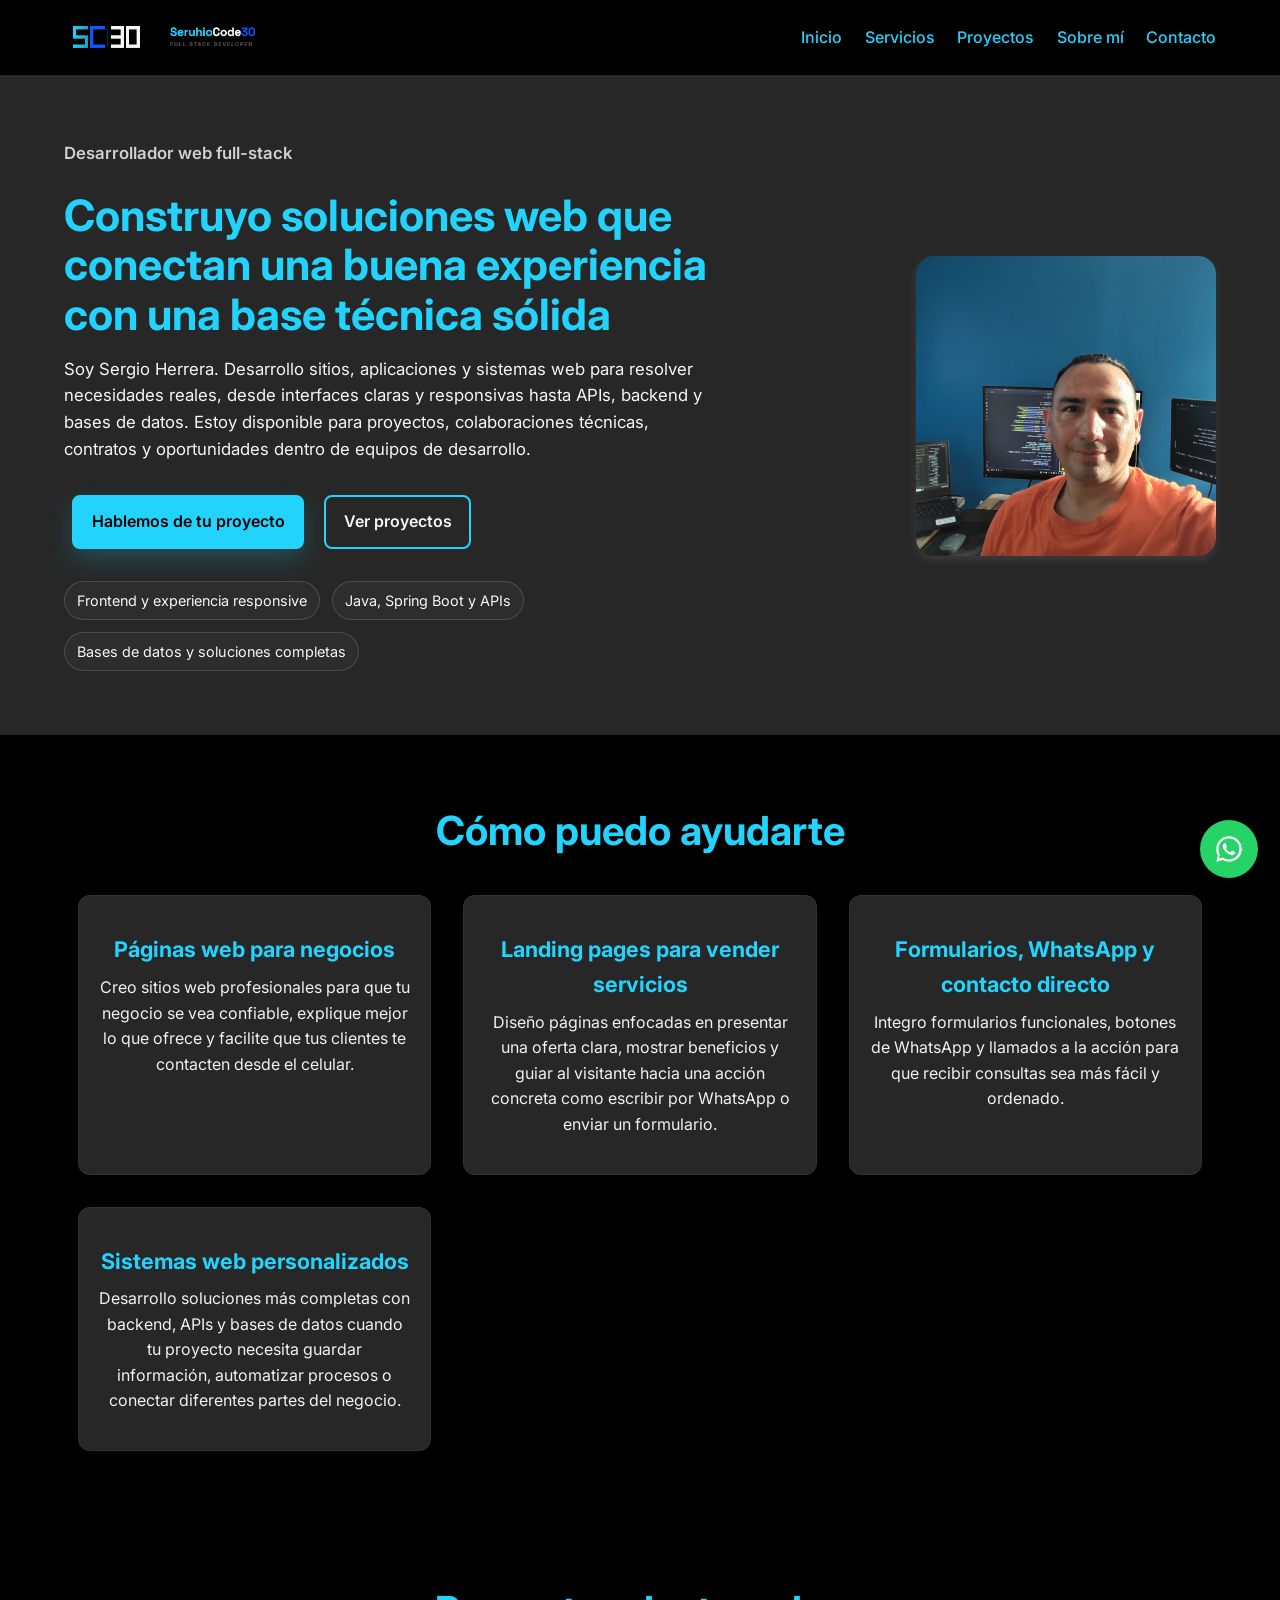
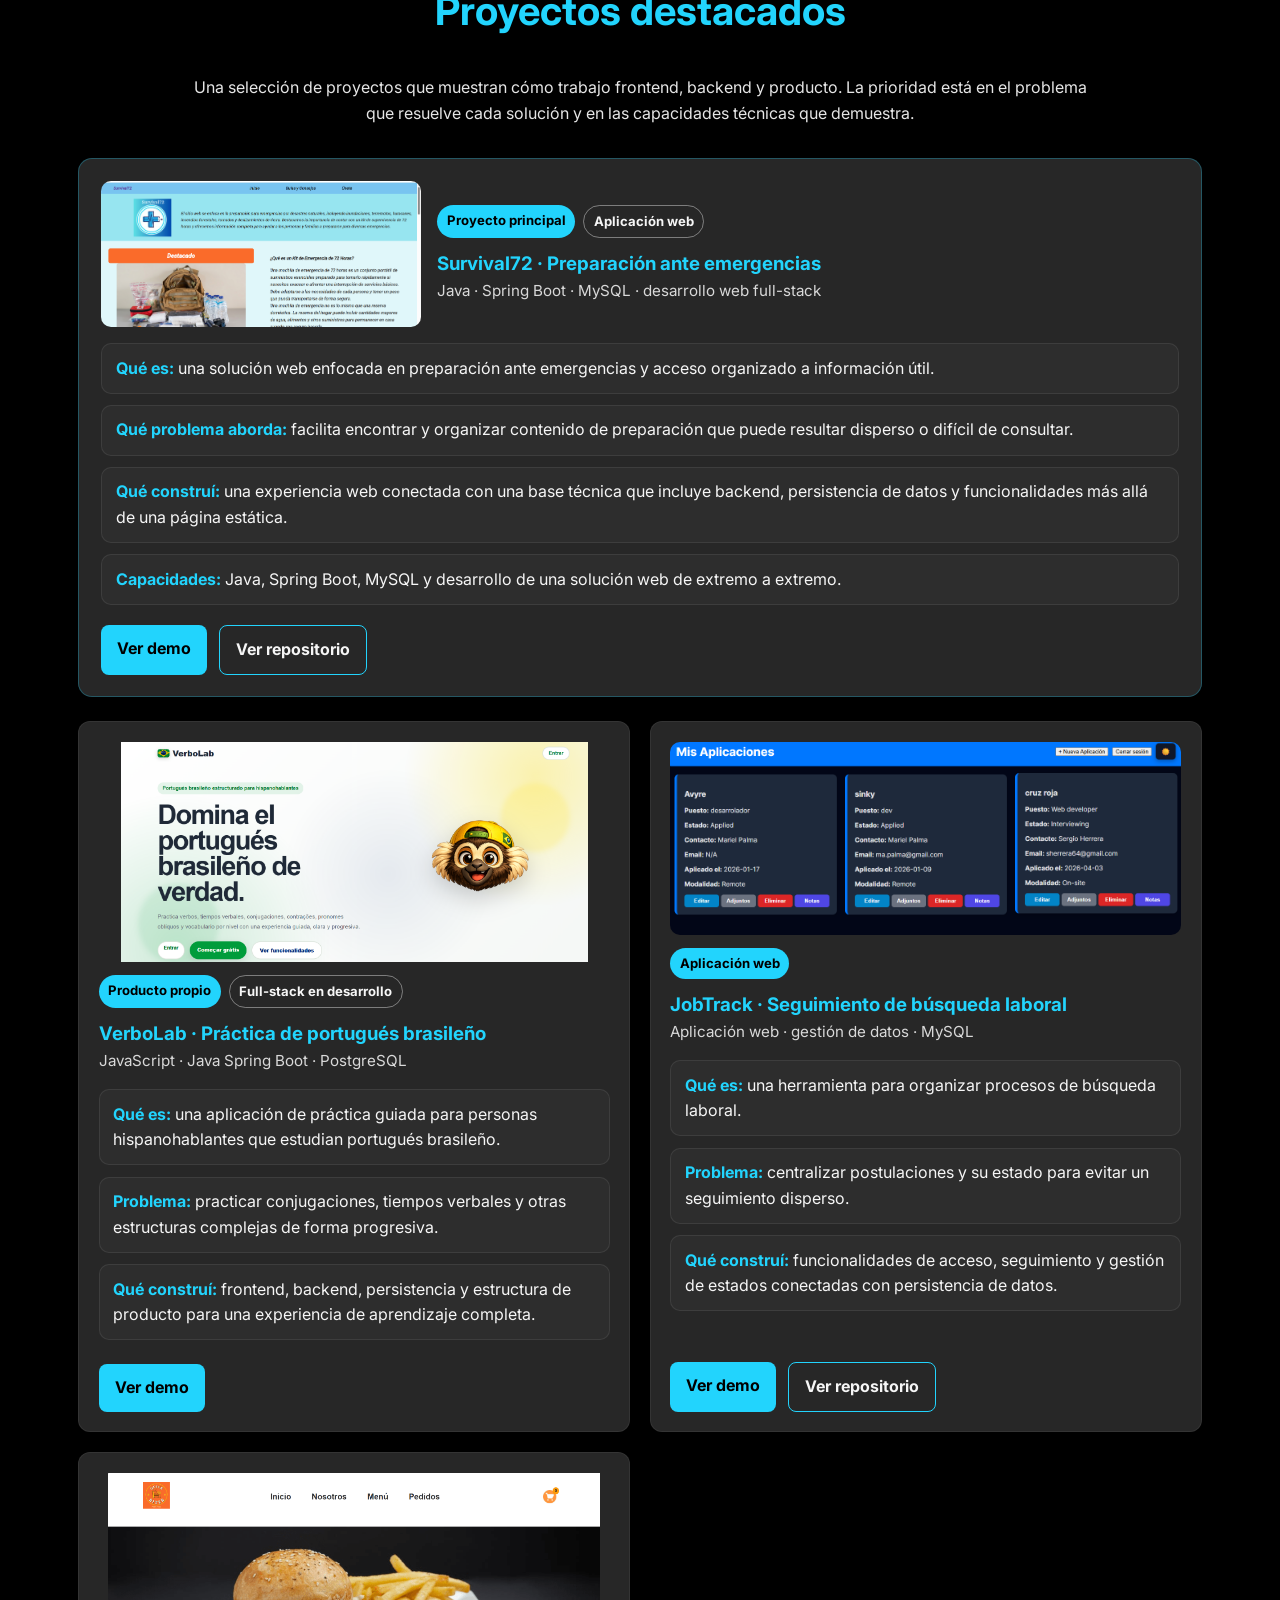
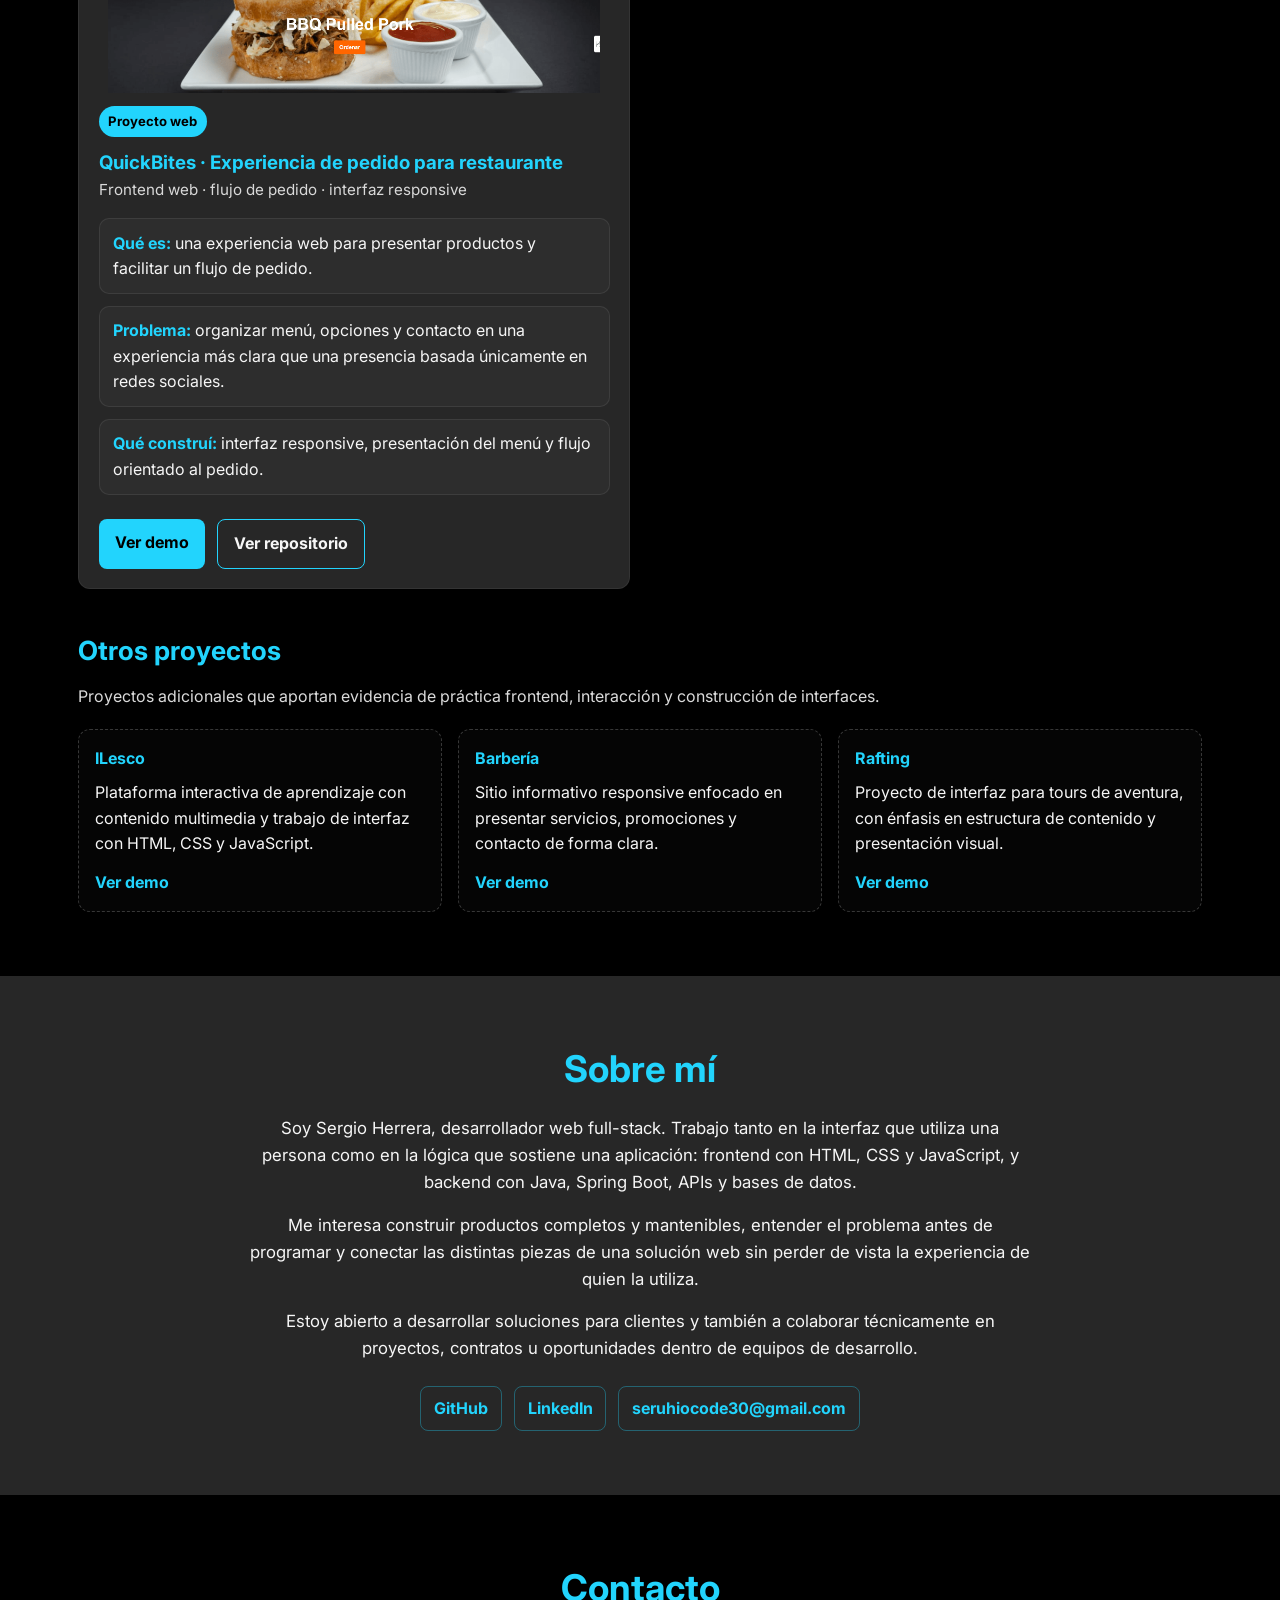
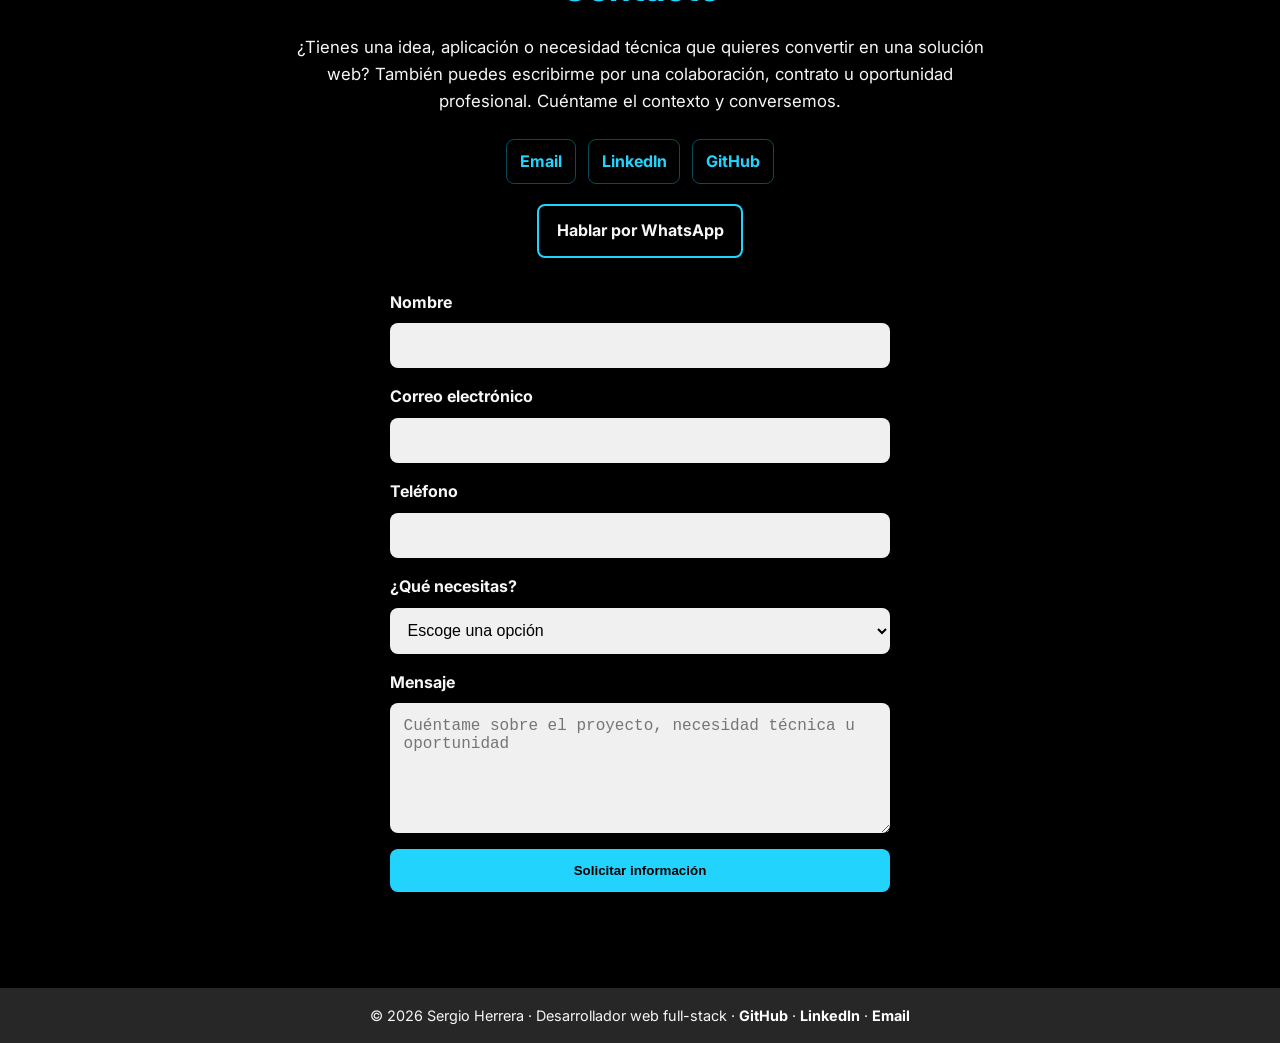
==== commit d15f2107: "feat(projects): improve visual consistency" ====
--- a/index.html
+++ b/index.html
@@ -123,6 +123,7 @@
 
       <article class="featured-case">
         <div class="case-hero">
+          <img class="project-img" src="assets/survival72.png" alt="Vista previa de Survival72">
           <div>
             <div class="case-badges">
               <span class="case-badge">Proyecto principal</span>
@@ -190,6 +191,7 @@
         </article>
 
         <article class="case-card">
+          <img class="project-img" src="assets/jobtrack.png" alt="Vista previa de JobTrack">
           <div class="case-badges">
             <span class="case-badge">Aplicación web</span>
           </div>
